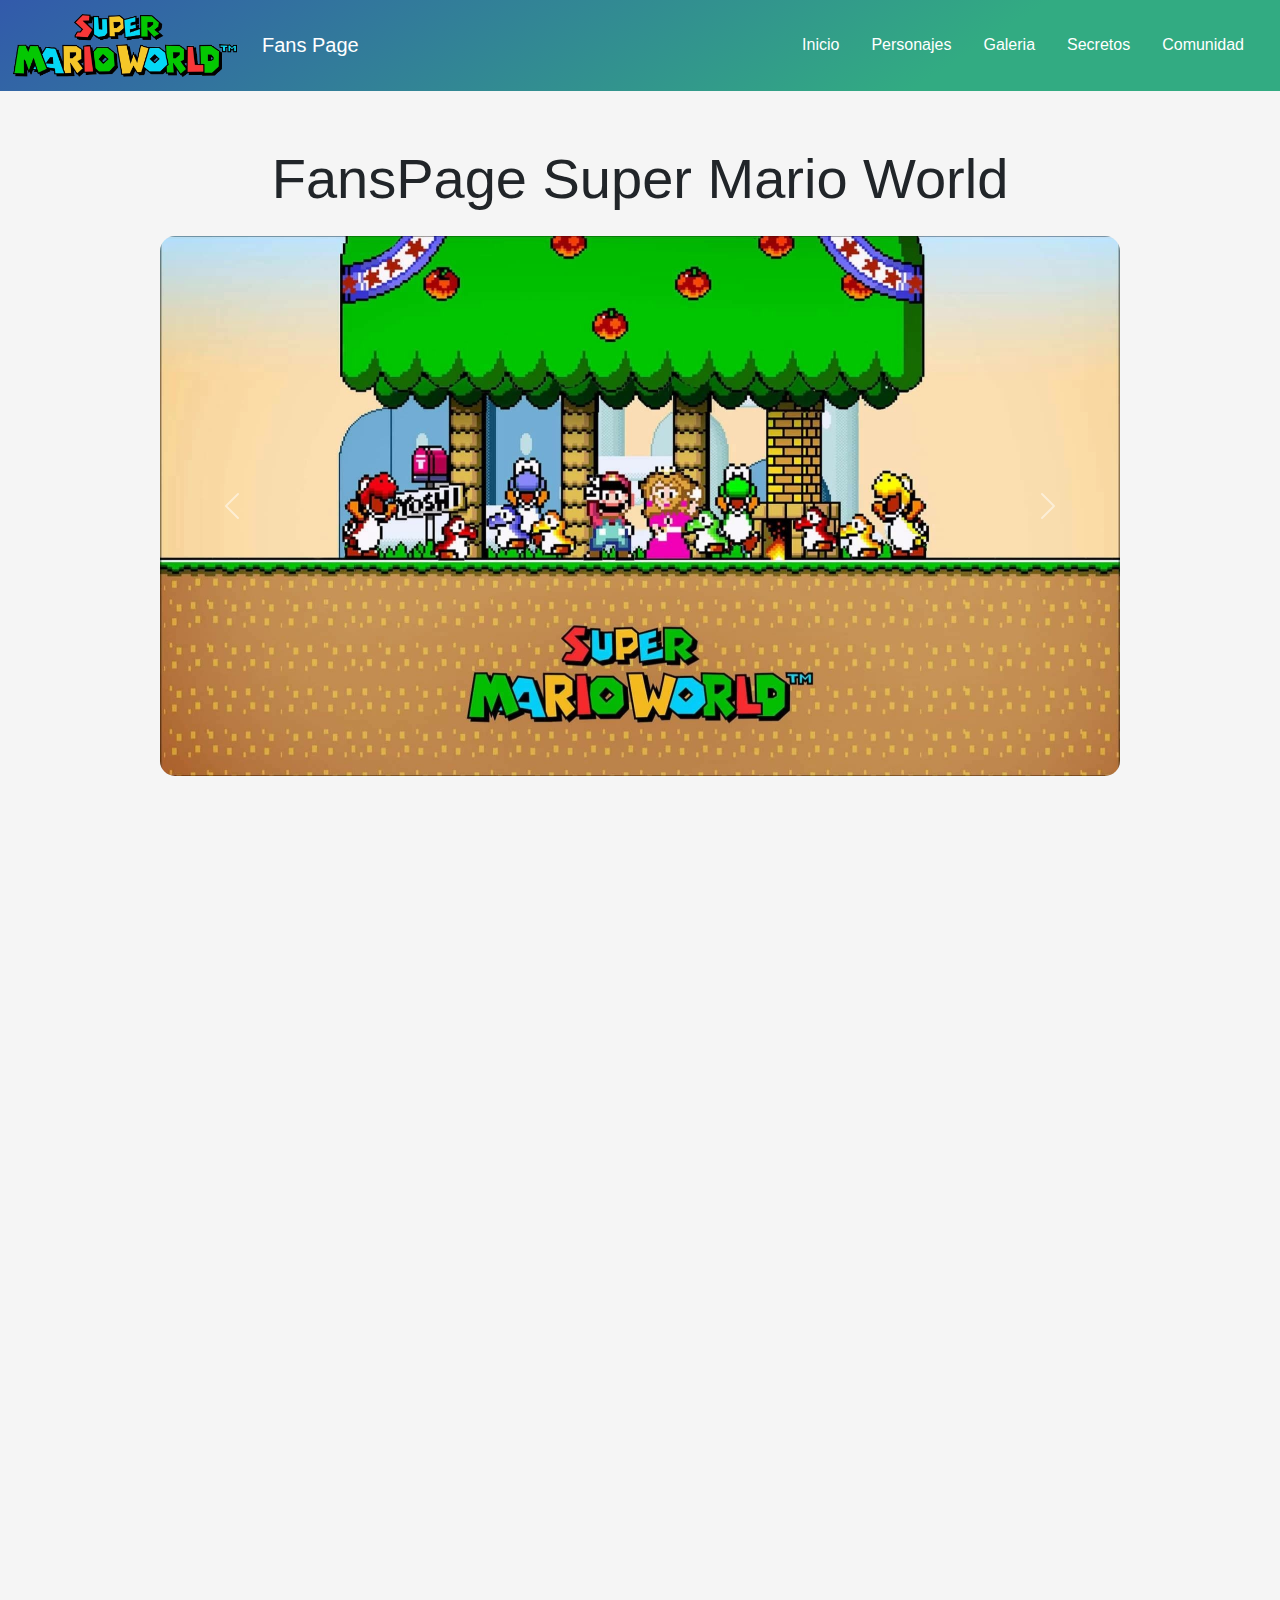
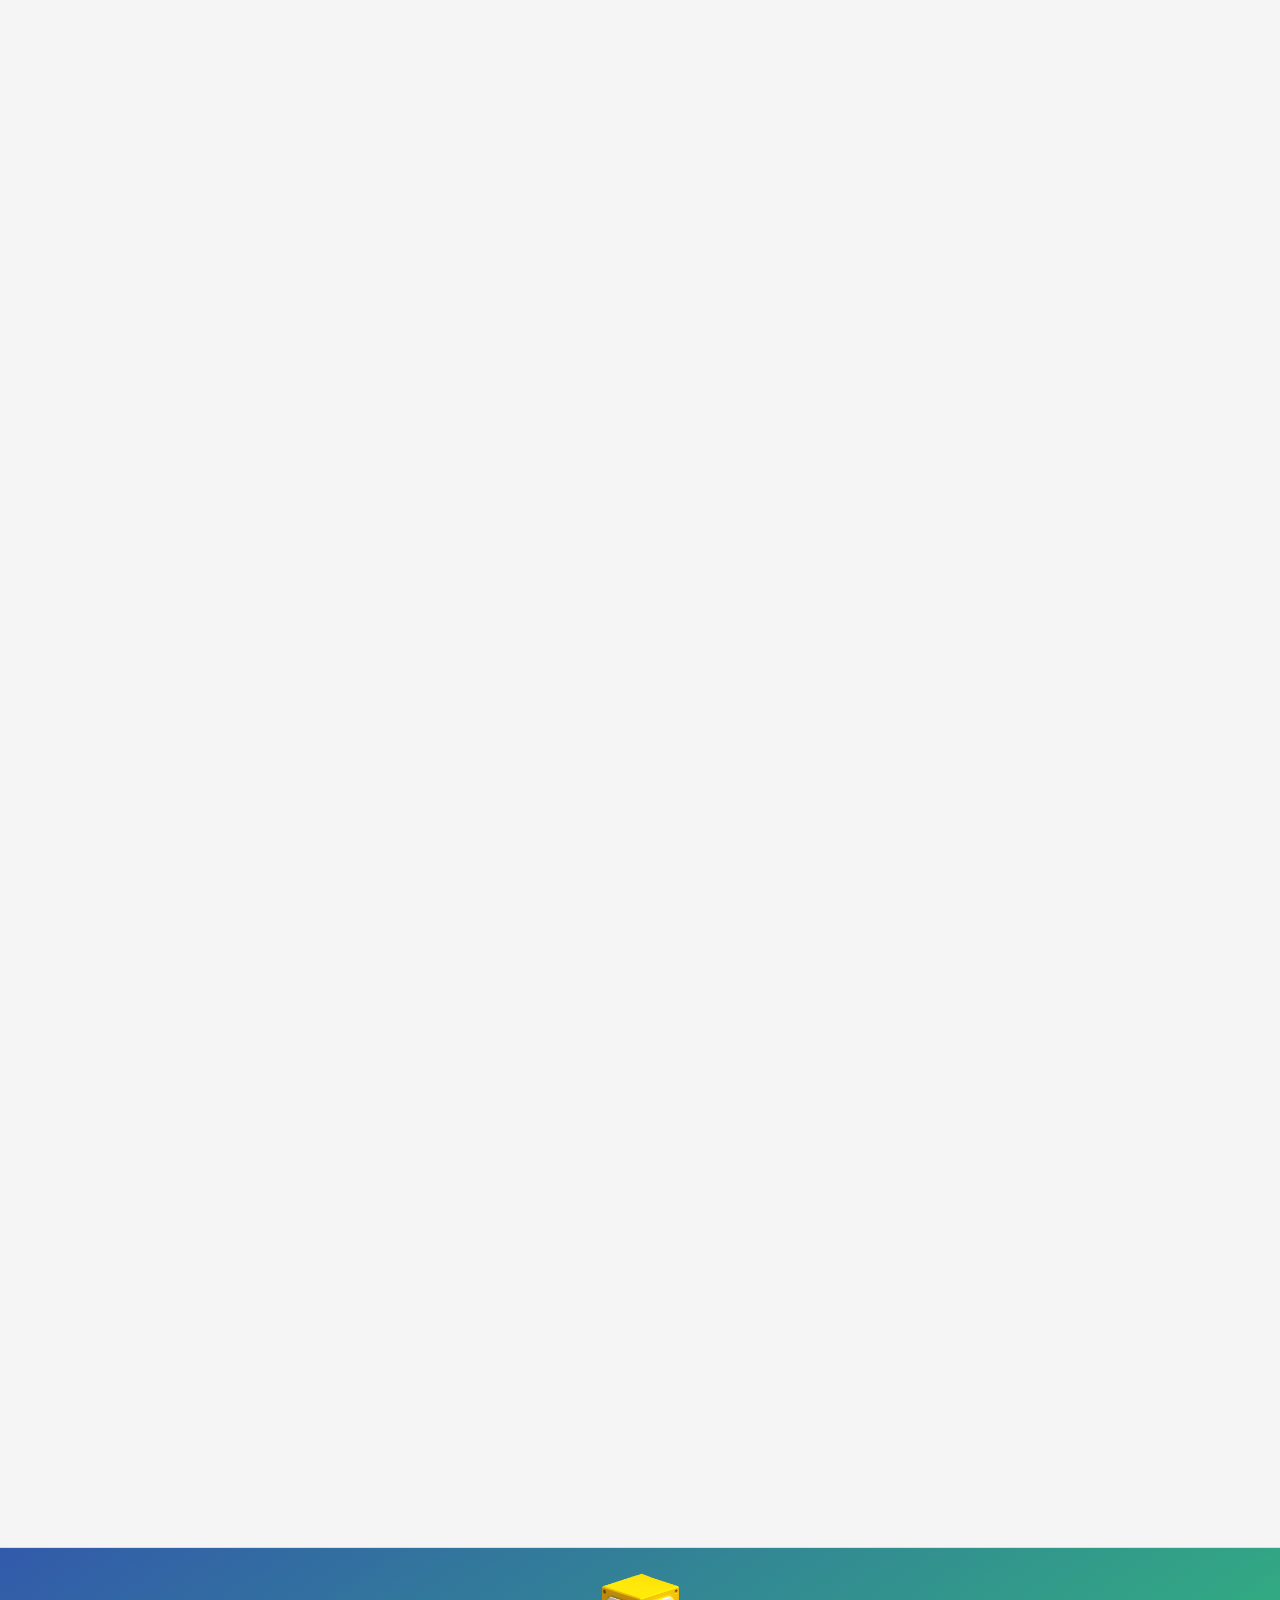
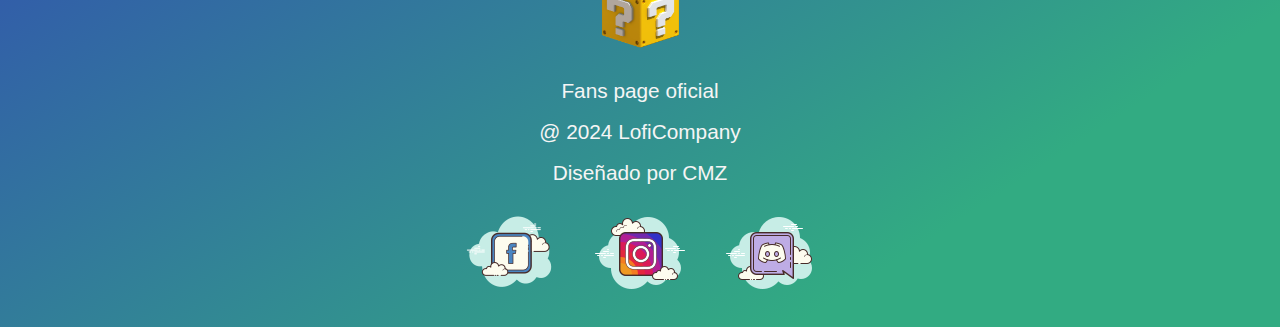
==== index.html @ ad5810cb "Correcion rutas V Nueva de animaciones y boostrap" ====
<!DOCTYPE html>
<html lang="es">
  <head>
    <meta charset="UTF-8" />
    <meta name="viewport" content="width=device-width, initial-scale=1.0" />
    <link
      rel="icon"
      href="/images/favicon/marioFavicon.ico"
      type="image/x-icon"
    />
    <link rel="preconnect" href="https://fonts.googleapis.com" />
    <link rel="preconnect" href="https://fonts.gstatic.com" crossorigin />
    <link
      href="https://cdn.jsdelivr.net/npm/bootstrap@5.3.3/dist/css/bootstrap.min.css"
      rel="stylesheet"
      integrity="sha384-QWTKZyjpPEjISv5WaRU9OFeRpok6YctnYmDr5pNlyT2bRjXh0JMhjY6hW+ALEwIH"
      crossorigin="anonymous"
    />
    <link
      href="https://fonts.googleapis.com/css2?family=Press+Start+2P&display=swap"
      rel="stylesheet"
    />
    <link
      rel="stylesheet"
      href="https://cdnjs.cloudflare.com/ajax/libs/animate.css/4.1.1/animate.min.css"
    />
    <link href="https://unpkg.com/aos@2.3.1/dist/aos.css" rel="stylesheet" />
    <link rel="stylesheet" href="styles/styles.css" />
    <title>Wiki Super Mario World!</title>
  </head>

  <body>
    <!-- inicio del Header -->

    <header>
      <nav class="navbar navbar-expand-lg custom-nav">
        <img
          src="./images/logos/logo2.png"
          alt="Logo"
          class="logo-nav custom-logo"
        />
        <div class="container-fluid">
          <a class="navbar-brand text-white custom-text" href="#">Fans Page</a>
          <button
            class="navbar-toggler"
            type="button"
            data-bs-toggle="collapse"
            data-bs-target="#navbarNavAltMarkup"
            aria-controls="navbarNavAltMarkup"
            aria-expanded="false"
            aria-label="Toggle navigation"
          >
            <span class="navbar-toggler-icon"></span>
          </button>
          <div class="collapse navbar-collapse" id="navbarNavAltMarkup">
            <div class="navbar-nav ms-auto">
              <a class="nav-link me-3 text-white custom-text" href="index.html"
                >Inicio</a
              >
              <a
                class="nav-link me-3 text-white custom-text"
                href="./pages/personajes.html"
                >Personajes</a
              >
              <a
                class="nav-link me-3 text-white custom-text"
                href="./pages/galeria.html"
                >Galeria</a
              >
              <a
                class="nav-link me-3 text-white custom-text"
                href="./pages/secretos.html"
                >Secretos</a
              >
              <a
                class="nav-link me-3 text-white custom-text"
                href="./pages/comunidad.html"
                >Comunidad</a
              >
            </div>
          </div>
        </div>
      </nav>
    </header>

    <h1
      class="text-center display-4 my-4 animate__animated animate__fadeIn"
      data-aos="fade-up"
    >
      FansPage Super Mario World
    </h1>

    <!-- Baner con imagenes interactivas o animaciones -->

    <div
      id="carouselExampleFade"
      class="carousel slide carousel-fade w-75 mx-auto"
      data-aos="fade-up"
      data-bs-ride="carousel"
      data-bs-interval="4000"
    >
      <div class="carousel-inner">
        <div class="carousel-item active">
          <img
            src="./images/banner/banner01.jpg"
            class="d-block w-100"
            alt="imagen-banner"
          />
        </div>
        <div class="carousel-item">
          <img
            src="./images/banner/banner02.jpg"
            class="d-block w-100"
            alt="imagen-banner"
          />
        </div>
        <div class="carousel-item">
          <img
            src="./images/banner/banner03.jpg"
            class="d-block w-100"
            alt="imagen-banner"
          />
        </div>
      </div>
      <button
        class="carousel-control-prev"
        type="button"
        data-bs-target="#carouselExampleFade"
        data-bs-slide="prev"
      >
        <span class="carousel-control-prev-icon" aria-hidden="true"></span>
        <span class="visually-hidden">Previous</span>
      </button>
      <button
        class="carousel-control-next"
        type="button"
        data-bs-target="#carouselExampleFade"
        data-bs-slide="next"
      >
        <span class="carousel-control-next-icon" aria-hidden="true"></span>
        <span class="visually-hidden">Next</span>
      </button>
    </div>

    <!-- Seccion principal del index  -->
    <main class="main-seccion" data-aos="fade-up">
      <section class="story-section">
        <div class="container">
          <div class="row" data-aos="fade-up">
            <!-- Tarjeta 1 -->
            <div class="col-md-4 mb-4" data-aos="fade-up">
              <div class="card">
                <img
                  src="./images/seccion/seccion01.jpg"
                  class="card-img-top"
                  alt="Capítulo 1"
                />
                <div class="card-body">
                  <h5 class="card-title">Introducción a Super Mario World</h5>
                  <p class="card-text">
                    Super Mario World es un videojuego de plataformas lanzado
                    para la Super Nintendo Entertainment System (SNES) en 1990.
                    Es la cuarta entrega de la serie principal de Mario...
                  </p>
                </div>
              </div>
            </div>

            <!-- Tarjeta 2 -->
            <div class="col-md-4 mb-4" data-aos="fade-up">
              <div class="card">
                <img
                  src="./images/seccion/seccion02.jpg"
                  class="card-img-top"
                  alt="Capítulo 2"
                />
                <div class="card-body">
                  <h5 class="card-title">La Historia del Juego</h5>
                  <p class="card-text">
                    La historia de Super Mario World sigue a Mario mientras
                    viaja por Dinosaur Land para rescatar a la Princesa Peach
                    del malvado Bowser...
                  </p>
                </div>
              </div>
            </div>

            <!-- Tarjeta 3 -->
            <div class="col-md-4 mb-4" data-aos="fade-up">
              <div class="card">
                <img
                  src="./images/seccion/seccion03.jpg"
                  class="card-img-top"
                  alt="Capítulo 3"
                />
                <div class="card-body">
                  <h5 class="card-title">Personajes Principales</h5>
                  <p class="card-text">
                    Los personajes principales en Super Mario World incluyen a
                    Mario, Luigi, la Princesa Peach y Bowser. Mario y Luigi son
                    los héroes jugables que deben enfrentarse a Bowser...
                  </p>
                </div>
              </div>
            </div>

            <!-- Tarjeta 4 -->
            <div class="col-md-4 mb-4" data-aos="fade-up">
              <div class="card">
                <img
                  src="./images/seccion/seccion04.jpg"
                  class="card-img-top"
                  alt="Capítulo 4"
                />
                <div class="card-body">
                  <h5 class="card-title">Nuevas Habilidades y Power-Ups</h5>
                  <p class="card-text">
                    Super Mario World introduce varios power-ups nuevos,
                    incluyendo la capa de vuelo que permite a Mario planear y
                    volar...
                  </p>
                </div>
              </div>
            </div>

            <!-- Tarjeta 5 -->
            <div class="col-md-4 mb-4" data-aos="fade-up">
              <div class="card">
                <img
                  src="./images/seccion/seccion05.jpg"
                  class="card-img-top"
                  alt="Capítulo 5"
                />
                <div class="card-body">
                  <h5 class="card-title">Mundo y Niveles</h5>
                  <p class="card-text">
                    El juego presenta un extenso mapa de Dinosaur Land, dividido
                    en varios niveles temáticos y mundos. Cada mundo ofrece una
                    variedad de desafíos y secretos...
                  </p>
                </div>
              </div>
            </div>

            <!-- Tarjeta 6 -->
            <div class="col-md-4 mb-4" data-aos="fade-up">
              <div class="card">
                <img
                  src="./images/seccion/seccion06.jpg"
                  class="card-img-top"
                  alt="Capítulo 6"
                />
                <div class="card-body">
                  <h5 class="card-title">Impacto y Legado</h5>
                  <p class="card-text">
                    Super Mario World es considerado uno de los mejores
                    videojuegos de todos los tiempos y ha tenido un impacto
                    duradero en la industria de los videojuegos...
                  </p>
                </div>
              </div>
            </div>
          </div>
        </div>
      </section>
    </main>

    <article class="container my-5" data-aos="fade-up">
      <h2
        class="text-center fs-4 my-4 animate__animated animate__fadeIn"
        data-aos="fade-up"
      >
        Descubre los Secretos Ocultos de Super Mario World
      </h2>

      <section>
        <div class="row row-cols-1 row-cols-md-2 row-cols-lg-3 g-4">
          <div class="col">
            <div class="card secret-card">
              <img
                src="./images/galeria/secret1.jpg"
                class="card-img-top"
                alt="Secreto 1"
              />
              <div class="card-body">
                <h5 class="card-title">Secreto 1</h5>
                <p class="card-text">
                  Descripción del primer secreto. Un texto informativo sobre el
                  secreto mostrado en la imagen.
                </p>
                <a href="./pages/secretos.html#secreto1" class="btn btn-primary"
                  >Ver Más</a
                >
              </div>
            </div>
          </div>
          <div class="col">
            <div class="card secret-card">
              <img
                src="./images/galeria/secret2.jpg"
                class="card-img-top"
                alt="Secreto 2"
              />
              <div class="card-body">
                <h5 class="card-title">Secreto 2</h5>
                <p class="card-text">
                  Descripción del segundo secreto. Un texto informativo sobre el
                  secreto mostrado en la imagen.
                </p>
                <a href="./pages/secretos.html#secreto2" class="btn btn-primary"
                  >Ver Más</a
                >
              </div>
            </div>
          </div>
          <div class="col">
            <div class="card secret-card">
              <img
                src="./images/galeria/secret3.jpg"
                class="card-img-top"
                alt="Secreto 3"
              />
              <div class="card-body">
                <h5 class="card-title">Secreto 3</h5>
                <p class="card-text">
                  Descripción del tercer secreto. Un texto informativo sobre el
                  secreto mostrado en la imagen.
                </p>
                <a href="/pages/secretos.html#secreto3" class="btn btn-primary"
                  >Ver Más</a
                >
              </div>
            </div>
          </div>
        </div>
      </section>
    </article>

    <!-- Seccion del trailer del juego -->

    <section
      class="gameplay-video container text-center py-5"
      data-aos="fade-up"
    >
      <h2 class="text-center fs-4 my-4 animate__animated animate__fadeIn">
        Echa un vistazo al trailer
      </h2>
      <p class="mb-4 animate__animated animate__fadeIn">
        Aquí tienes el trailer del juego. ¡No te lo pierdas!
      </p>
      <div class="video-wrapper">
        <iframe
          class="img-fluid"
          src="https://www.youtube.com/embed/-WpgCFSLtLo?si=v-C6lc8yGeIS2wo4"
          title="YouTube video player"
          frameborder="0"
          allow="accelerometer; autoplay; clipboard-write; encrypted-media; gyroscope; picture-in-picture; web-share"
          referrerpolicy="strict-origin-when-cross-origin"
          allowfullscreen
        ></iframe>
      </div>
    </section>

    <!-- Comienzo del footer -->

    <footer class="bg-primary text-white text-center py-4">
      <div class="container">
        <img
          src="./images/logos/footer.png"
          alt="Logo de Mario"
          class="footer-logo mb-3"
        />
        <p class="footer-text mb-1">Fans page oficial</p>
        <p class="footer-text mb-1">@ 2024 LofiCompany</p>
        <p class="footer-text mb-0">Diseñado por CMZ</p>
        <div class="iconos-redes">
          <a
            href="https://www.facebook.com"
            target="_blank"
            class="social-icon me-3"
          >
            <img src="./images/logos/facebook.png" alt="Facebook" />
          </a>
          <a
            href="https://www.instagram.com"
            target="_blank"
            class="social-icon me-3"
          >
            <img src="./images/logos/instagram.png" alt="Instagram" />
          </a>
          <a href="https://discord.com/" target="_blank" class="social-icon">
            <img src="./images/logos/discord.png" alt="Discord" />
          </a>
        </div>
      </div>
    </footer>
    <script
      src="https://cdn.jsdelivr.net/npm/bootstrap@5.3.3/dist/js/bootstrap.bundle.min.js"
      integrity="sha384-YvpcrYf0tY3lHB60NNkmXc5s9fDVZLESaAA55NDzOxhy9GkcIdslK1eN7N6jIeHz"
      crossorigin="anonymous"
    ></script>
    <script src="https://unpkg.com/aos@2.3.1/dist/aos.js"></script>
    <script>
      AOS.init();
    </script>
  </body>
</html>
---- styles/styles.css ----
/* Resetear padding y margin para todos los elementos */
* {
  padding: 0;
  margin: 0;
}

/* Estilos para el header */
header {
  padding-bottom: 30px; /* Ajusta el espacio inferior del header */
}

body {
  background-color: whitesmoke; /* Color de fondo del cuerpo */
}

header img {
  width: 250px; /* Ancho de la imagen en el header */
  height: auto; /* Mantiene la proporción de la imagen */
}

/* Gradiente para el menu de navegacion  */

.custom-nav {
  background-color: #325aab;
  background-image: linear-gradient(147deg, #325aab 0%, #32ab82 74%);
}

/* Efecto de luz en el texto al pasar el cursor */
.custom-text {
  position: relative;
  transition: color 0.3s ease, text-shadow 0.3s ease;
}

.custom-text:hover {
  color: #ffffff; /* Asegúrate de que el texto permanezca visible */
  text-shadow: 0 0 10px rgba(255, 255, 255, 0.8),
    0 0 20px rgba(255, 255, 255, 0.6), 0 0 30px rgba(255, 255, 255, 0.4); /* Efecto de luz */
}

.custom-logo {
  transition: transform 0.5s ease, text-shadow 0.5s ease;
}

.custom-logo:hover {
  transform: scale(1.1) rotate(5deg); /* Aumenta ligeramente el tamaño y gira el logo */
  text-shadow: 0 0 10px rgba(255, 255, 255, 0.8),
    0 0 20px rgba(255, 255, 255, 0.6), 0 0 30px rgba(255, 255, 255, 0.4); /* Aplica el mismo brillo que a los enlaces */
}

/*    Galeria           */

.gallery-item {
  overflow: hidden;
  padding: 15px; /* Espacio entre las imágenes */
}

.gallery-item img {
  width: 120%; /* Asegura que la imagen ocupe todo el ancho del contenedor */
  height: auto; /* Mantiene la proporción */
  max-width: 600px; /* Ajusta este valor según el tamaño deseado */
  transition: transform 0.3s ease, box-shadow 0.3s ease;
}

.gallery-item img:hover {
  transform: scale(1.05); /* Aumenta el tamaño de la imagen */
  box-shadow: 0 8px 16px rgba(0, 0, 0, 0.3); /* Sombra más intensa */
  filter: saturate(1.5); /* Aumenta la saturación de la imagen */
}

/*    Galeria           */

.character-avatar {
  width: 100%;
  height: auto;
  border-radius: 5%; /* Hace las imágenes circulares, como avatares */
  box-shadow: 0 6px 12px rgba(0, 0, 0, 0.3); /* Sombra más intensa al pasar el cursor */
}
.character-container {
  text-align: center;
  margin-bottom: 20px;
}
.character-name {
  margin-top: 10px;
  font-size: 1.2em;
  color: #333;
}

/* Estilos para el título principal */
.titulo-principal {
  text-align: center; /* Centra el texto horizontalmente */
  margin: 20px 0; /* Margen superior e inferior */
  font-size: 2.5em; /* Tamaño de la fuente */
  font-weight: bold; /* Texto en negrita */
  color: #333; /* Color del texto */
}

/* Color de fondo de la sección principal */
main {
  background-color: whitesmoke;
}

/* Fuente para h1, h2, p y a */
h1,
h2,
p,
a {
  font-family: "Lucida Sans", "Lucida Sans Regular", "Lucida Grande",
    "Lucida Sans Unicode", Geneva, Verdana, sans-serif;
}

/* Estilos para el tamaño de las imagenes del banner y el borde redondo */

#carouselExampleFade img {
  max-height: 650px; /* Ajusta esta altura según tus necesidades */
  border-radius: 15px; /* Puedes ajustar este valor para más o menos redondez */
}

.main-seccion {
  padding: 20px;
  text-align: center; /* Puedes mantener este estilo si deseas centrar el texto */
}

/* Estilos para la sección de historias */
.story-section {
  padding: 20px;
  margin-top: 20px;
}

/* Estilos personalizados para la sección de videos de gameplay */
.gameplay-video {
  margin-bottom: 50px;
}

.gameplay-video h2 {
  font-size: 36px; /* Tamaño de fuente para pantallas grandes */
}

.gameplay-video p {
  font-size: 18px; /* Tamaño de fuente para pantallas grandes */
  max-width: 900px; /* Ancho máximo del párrafo */
  margin: 0 auto; /* Centra el párrafo en su contenedor */
}

.video-wrapper {
  border-radius: 15px; /* Redondea los bordes del contenedor */
  overflow: hidden; /* Asegura que el iframe no se salga del contenedor */
  box-shadow: 0 4px 8px rgba(0, 0, 0, 0.2); /* Agrega una sombra para resaltar el contenedor */
  max-width: 800px; /* Tamaño máximo del video en pantallas grandes */
  margin: 0 auto; /* Centra el contenedor del video */
}

.video-wrapper iframe {
  width: 100%;
  height: auto;
  aspect-ratio: 16 / 9; /* Mantiene la proporción del video */
  border: none; /* Elimina el borde predeterminado del iframe */
}

/* Ajustes adicionales para pantallas más grandes */
@media (min-width: 1024px) {
  .gameplay-video h2 {
    font-size: 48px; /* Tamaño de fuente aún más grande para pantallas muy grandes */
  }

  .gameplay-video p {
    font-size: 20px; /* Tamaño de fuente para pantallas grandes */
  }
}

/* Estilos para el footer */
footer {
  display: flex;
  flex-direction: column;
  align-items: center;
  justify-content: center;
  background: linear-gradient(
    147deg,
    #325aab 0%,
    #32ab82 74%
  ); /* Gradiente de fondo */
  padding: 20px;
  text-align: center;
  border-top: 1px solid #ddd;
}

.footer-logo {
  width: 80px;
  height: auto;
  margin-bottom: 15px;
  /* Sin brillo por defecto */
}

.footer-logo:hover {
  /* Efecto de brillo al pasar el cursor */
  filter: drop-shadow(0 0 10px #fff);
}

.footer-text {
  margin: 10px 0;
  color: whitesmoke;
  font-size: 1.3em;
  /* Sin brillo por defecto */
}

.footer-text:hover {
  /* Efecto de brillo al pasar el cursor */
  text-shadow: 0 0 5px #fff;
}

.iconos-redes {
  display: flex;
  justify-content: center;
  margin-top: 15px;
}

.social-icon {
  width: 100px;
  height: auto;
  margin: 0 15px;
  /* Sin brillo por defecto */
}

.social-icon:hover {
  /* Efecto de brillo al pasar el cursor */
  filter: drop-shadow(0 0 5px #fff);
}

@media (max-width: 768px) {
  .social-icon {
    width: 70px;
  }
}

/* Estilos para el footer */

body {
  font-family: Arial, sans-serif;
  margin: 0;
  padding: 0;
}

main {
  padding: 20px;
}

h1 {
  text-align: center;
  margin-bottom: 20px;
}

body.comunidad {
  font-family: Arial, sans-serif;
  margin: 0;
  padding: 0;
}

.titulo-comunidad {
  text-align: center;
  margin: 20px 20px;
  padding: 5px 5px;
}

.comunidad-main {
  padding: 20px;
  display: flex;
  flex-direction: column;
  align-items: center;
  gap: 20px;
}

.links {
  padding-top: 40px;
}

.parrafo-comunidad {
  text-align: center;
  justify-content: center;
}

.welcome-section,
.join-section {
  background-color: #f9f9f9;
  border: 1px solid #ddd;
  border-radius: 8px;
  padding: 25px;
  width: 100%;
  max-width: 800px;
  box-shadow: 0 2px 4px rgba(0, 0, 0, 0.1);
}

.welcome-section img {
  width: 100%;
  height: auto;
  border-radius: 8px;
}

.join-section .links {
  display: flex;
  flex-direction: column;
  gap: 10px;
}

.join-section a {
  text-align: center;
  background-color: #007bff;
  color: white;
  text-decoration: none;
  padding: 10px;
  border-radius: 4px;
  transition: background-color 0.3s;
}

.join-section a:hover {
  background-color: #0056b3;
}

/* Estilos responsivos */
@media (min-width: 401px) {
  .join-section .links {
    flex-direction: row;
    justify-content: space-around;
  }
}
/* Estilos para mostrar la imagen de la galeria en tamaño grande */

.gallery-item img {
  cursor: pointer;
  transition: transform 0.2s;
}

.gallery-item img:hover {
  transform: scale(1.1);
}

/* Estilos para el modal de la imagen */
#imageModal {
  display: none;
  position: fixed;
  z-index: 1000;
  left: 0;
  top: 0;
  width: 100%;
  height: 100%;
  overflow: auto;
  background-color: rgba(0, 0, 0, 0.8);
}

#imageModal img {
  display: block;
  margin: 10% auto;
  max-width: 90%;
  max-height: 80%;
}

.secret-card {
  width: 100%; /* Ajusta a la anchura del contenedor */
  max-width: 1500px; /* Ajusta la anchura máxima de la tarjeta */
  height: 500px; /* Ajusta la altura de la tarjeta */
  border-radius: 10px;
  overflow: hidden;
  box-shadow: 0 4px 8px rgba(0, 0, 0, 0.2);
  transition: transform 0.3s ease;
  margin-bottom: 20px; /* Espacio entre filas */
  margin-left: auto; /* Centra la tarjeta */
  margin-right: auto; /* Centra la tarjeta */
}

.secret-card img {
  width: 100%;
  height: 300px; /* Ajusta la altura de la imagen */
  object-fit: cover;
}

.secret-card .card-body {
  padding: 15px;
  height: 50%; /* Ajusta la altura del contenido */
  display: flex;
  flex-direction: column;
  justify-content: space-between;
}

.secret-card:hover {
  transform: scale(1.05);
}

.secret-card .btn-primary {
  display: inline-block;
  text-align: center;
  background-color: #007bff;
  color: white;
  text-decoration: none;
  padding: 10px 20px;
  border-radius: 4px;
  transition: background-color 0.3s, transform 0.3s;
}

.secret-card .btn-primary:hover {
  background-color: #0056b3;
  transform: scale(1.05);
}

@media (max-width: 768px) {
  .secret-card {
    max-width: 90%; /* Ajusta el ancho máximo en vista móvil */
  }
}

.secret-title {
  font-size: 1.5rem;
  color: #333;
  margin-bottom: 0.5rem;
}

.secret-text {
  font-size: 1rem;
  color: #666;
}
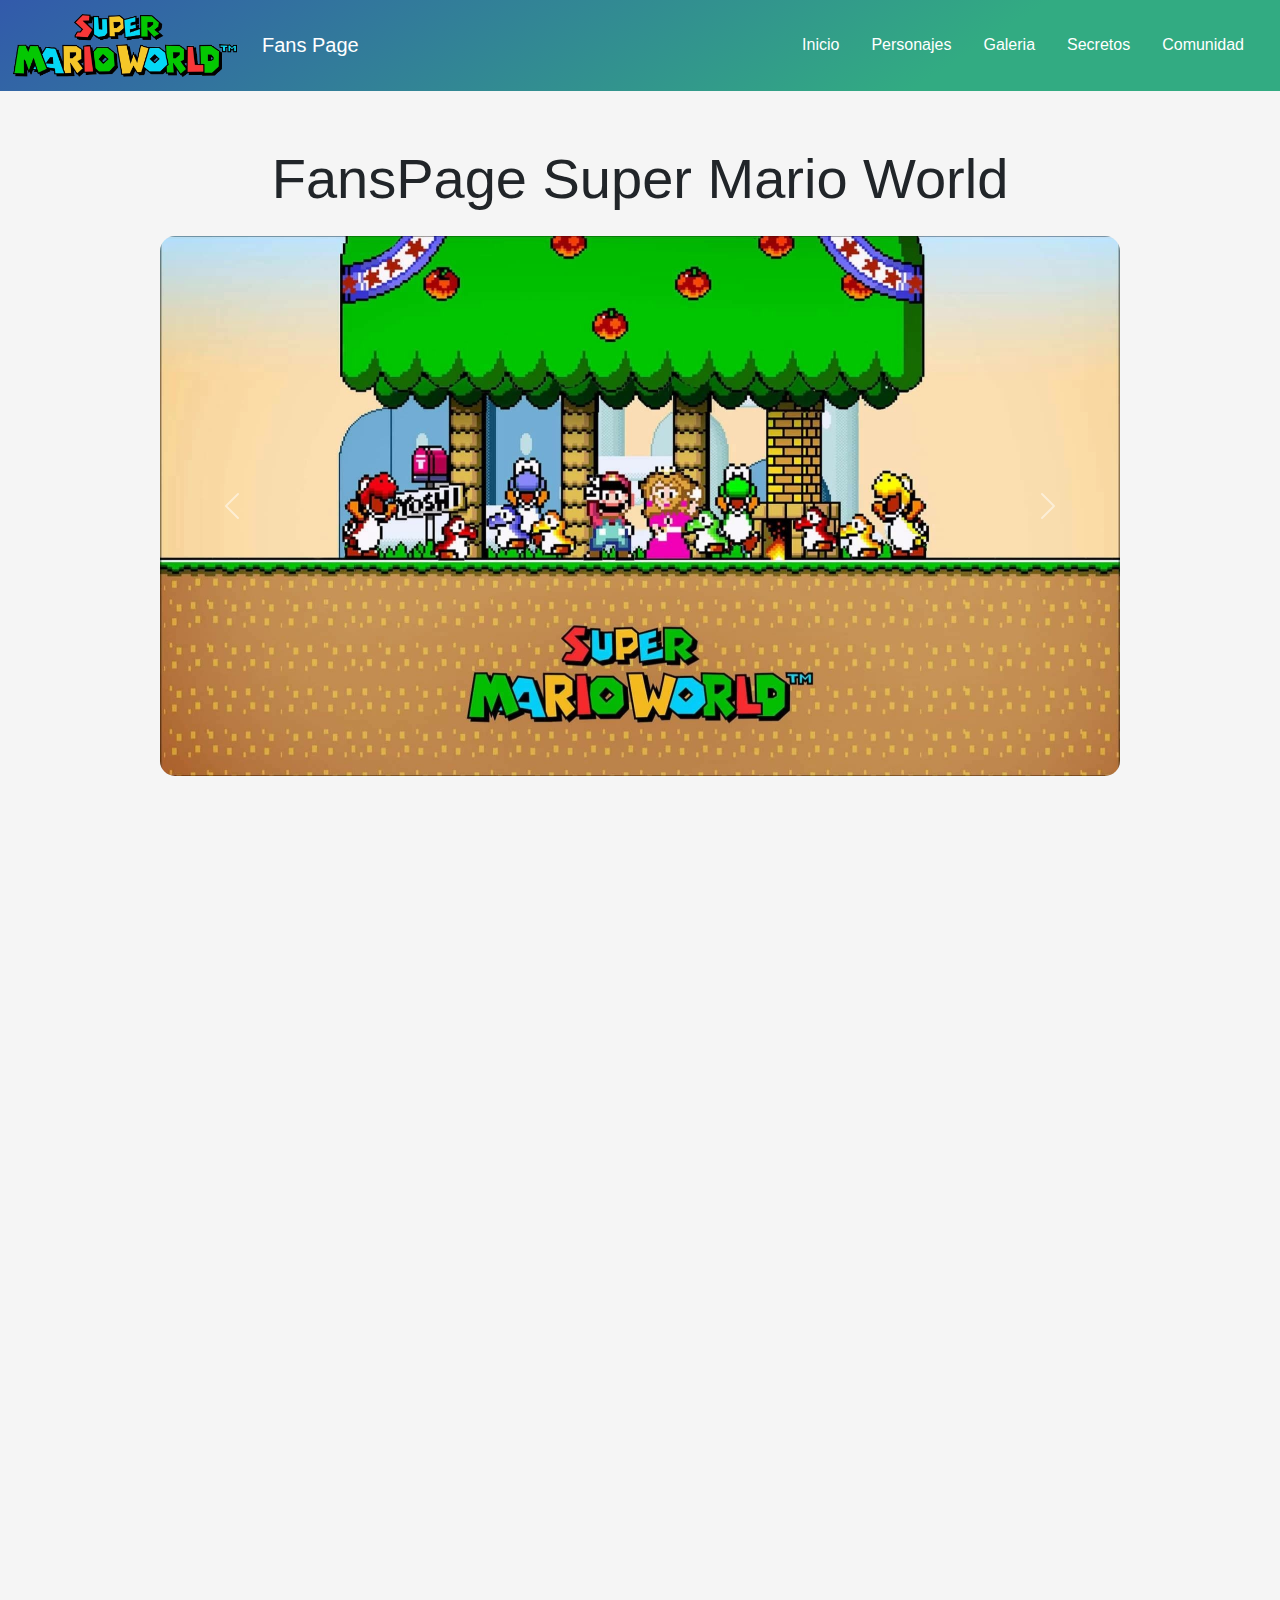
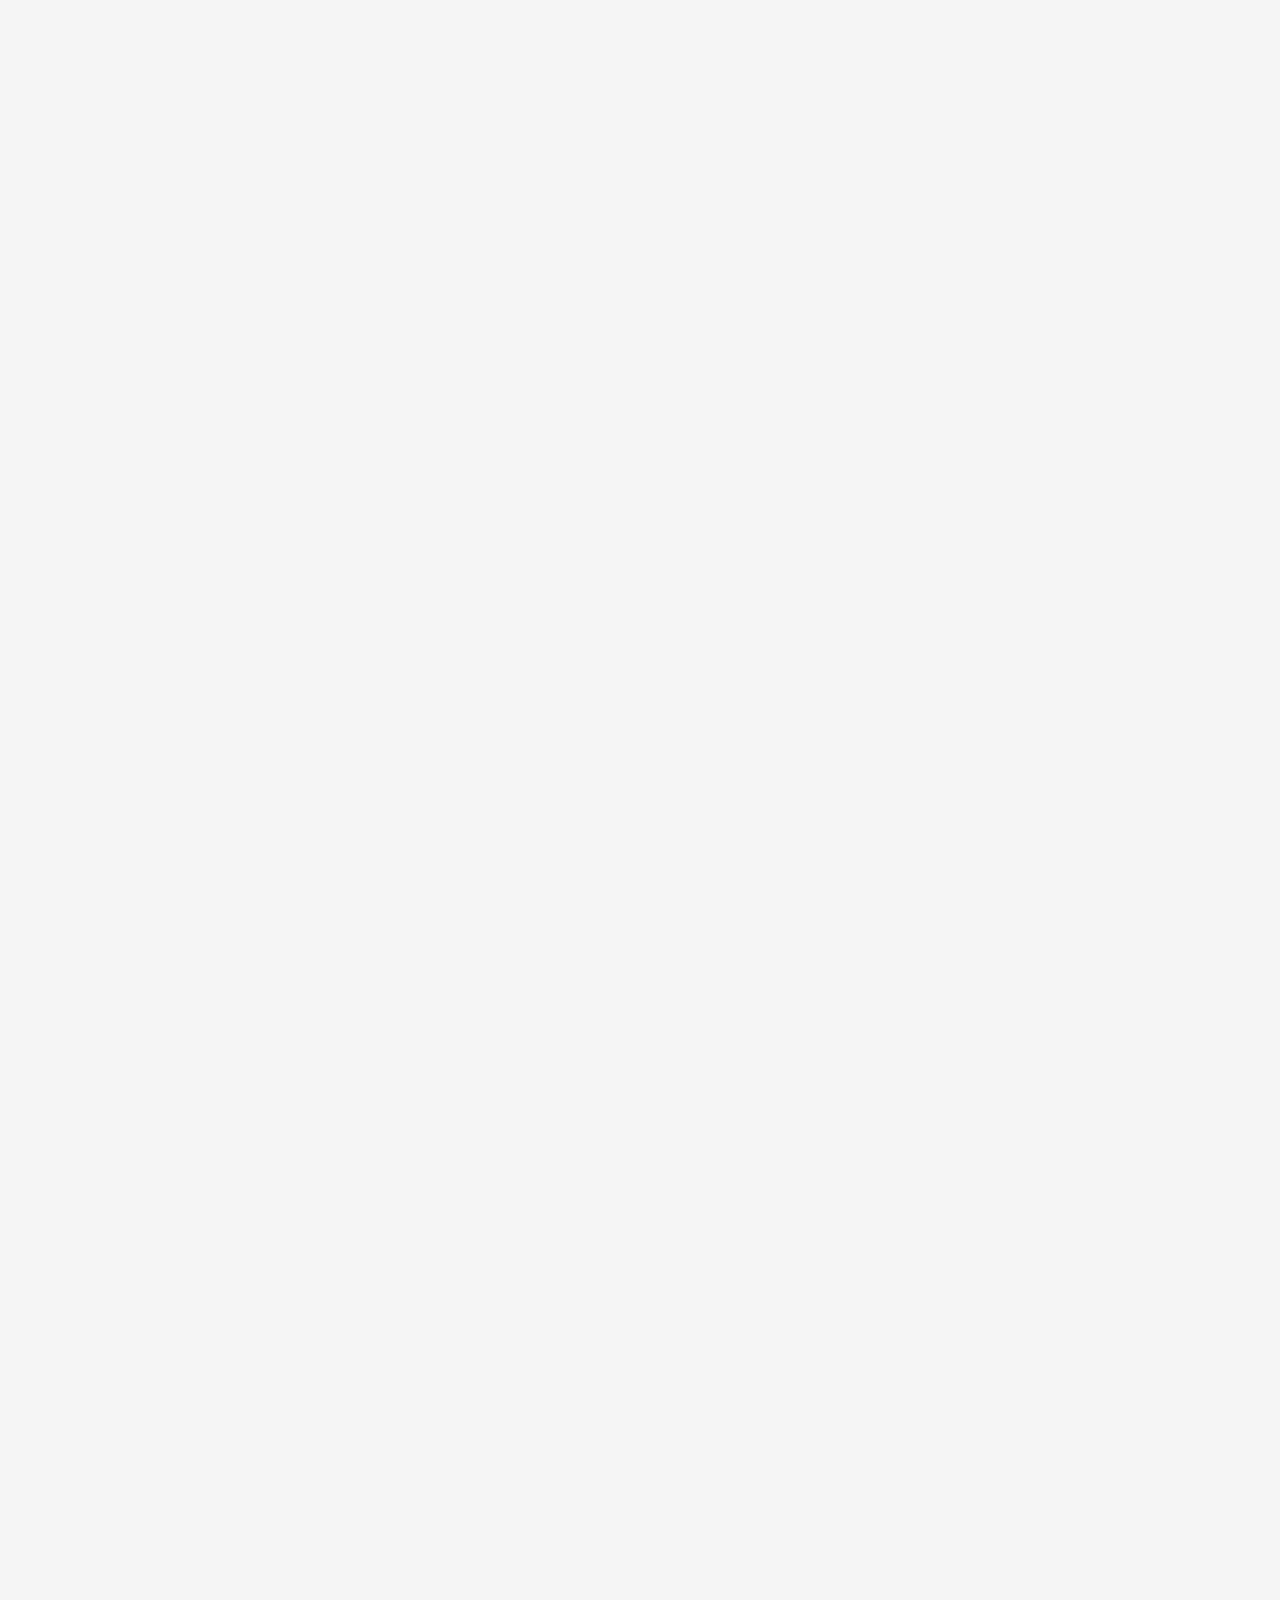
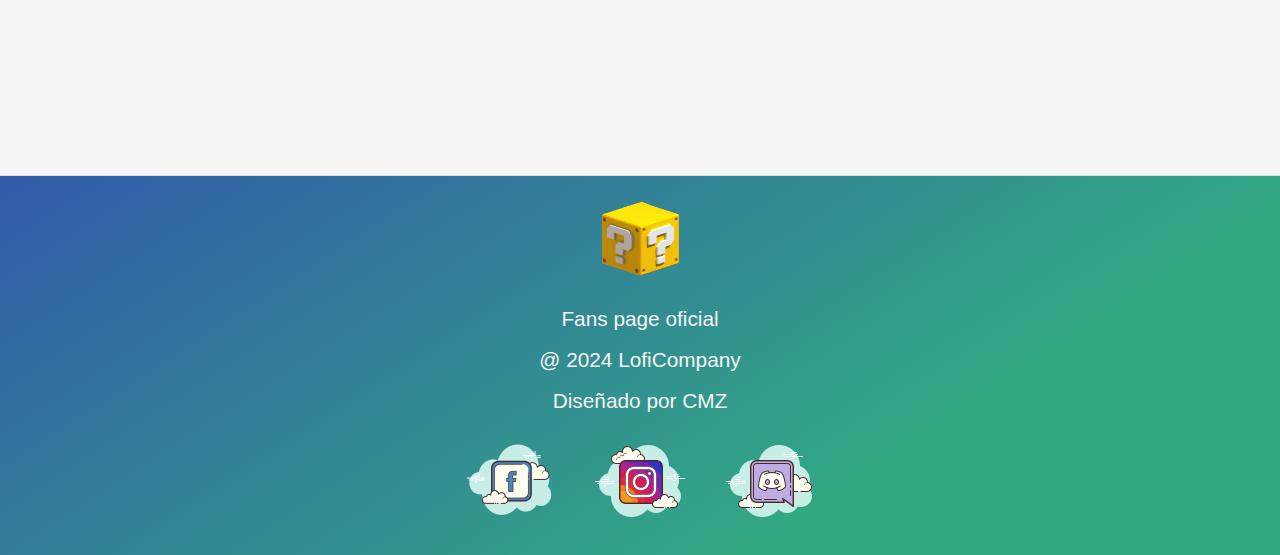
==== commit 02b30b3b: "Nueva version terminada con boostrap, animaciones, 3 entrega" ====
--- a/index.html
+++ b/index.html
@@ -283,12 +283,12 @@
                 alt="Secreto 1"
               />
               <div class="card-body">
-                <h5 class="card-title">Secreto 1</h5>
+                <h5 class="card-title">Mini Bonus</h5>
                 <p class="card-text">
-                  Descripción del primer secreto. Un texto informativo sobre el
-                  secreto mostrado en la imagen.
+                  Explora los emocionantes bonus en Super Mario World para
+                  obtener vidas extras.
                 </p>
-                <a href="./pages/secretos.html#secreto1" class="btn btn-primary"
+                <a href="/pages/secretos.html#secreto1" class="btn btn-primary"
                   >Ver Más</a
                 >
               </div>
@@ -302,12 +302,12 @@
                 alt="Secreto 2"
               />
               <div class="card-body">
-                <h5 class="card-title">Secreto 2</h5>
+                <h5 class="card-title">Star road</h5>
                 <p class="card-text">
-                  Descripción del segundo secreto. Un texto informativo sobre el
-                  secreto mostrado en la imagen.
+                  Star Road en Super Mario World es un mundo especial lleno de
+                  emoción y desafíos.
                 </p>
-                <a href="./pages/secretos.html#secreto2" class="btn btn-primary"
+                <a href="/pages/secretos.html#secreto2" class="btn btn-primary"
                   >Ver Más</a
                 >
               </div>
@@ -321,10 +321,9 @@
                 alt="Secreto 3"
               />
               <div class="card-body">
-                <h5 class="card-title">Secreto 3</h5>
+                <h5 class="card-title">Mundo Especial</h5>
                 <p class="card-text">
-                  Descripción del tercer secreto. Un texto informativo sobre el
-                  secreto mostrado en la imagen.
+                  Explora los secretos más desafiantes de Super Mario World.
                 </p>
                 <a href="/pages/secretos.html#secreto3" class="btn btn-primary"
                   >Ver Más</a
--- a/styles/styles.css
+++ b/styles/styles.css
@@ -118,6 +118,26 @@
 .main-seccion {
   padding: 20px;
   text-align: center; /* Puedes mantener este estilo si deseas centrar el texto */
+}
+
+.card {
+  display: flex;
+  flex-direction: column; /* Asegura que el contenido se alinee verticalmente */
+  height: 100%; /* Asegura que todas las tarjetas tengan la misma altura */
+}
+
+.card-text {
+  text-align: justify;
+}
+
+.card-img-top {
+  width: 100%; /* Ajusta el ancho de la imagen al contenedor de la tarjeta */
+  height: 350px; /* Altura fija para la imagen */
+  object-fit: cover; /* Cubre el área de la tarjeta sin distorsionar la imagen */
+}
+
+.card-body {
+  flex: 1; /* Hace que el cuerpo de la tarjeta se expanda para llenar el espacio restante */
 }
 
 /* Estilos para la sección de historias */
@@ -273,8 +293,11 @@
 }
 
 .parrafo-comunidad {
-  text-align: center;
-  justify-content: center;
+  text-align: justify;
+}
+.sub-comunidad {
+  text-align: center;
+  padding: 20px 20px;
 }
 
 .welcome-section,
@@ -321,6 +344,7 @@
     justify-content: space-around;
   }
 }
+
 /* Estilos para mostrar la imagen de la galeria en tamaño grande */
 
 .gallery-item img {
@@ -414,4 +438,60 @@
 .secret-text {
   font-size: 1rem;
   color: #666;
-}
+  text-align: justify;
+  margin-top: 1rem; /* Espacio encima del texto */
+  margin-bottom: 1rem; /* Espacio debajo del texto */
+}
+
+.character-card {
+  display: flex;
+  justify-content: center; /* Centra horizontalmente */
+  width: 100%; /* Ancho completo del contenedor */
+  height: 500px; /* Establece una altura fija para todas las tarjetas */
+  overflow: hidden; /* Oculta cualquier contenido que se desborde */
+  position: relative; /* Para el posicionamiento absoluto de la imagen */
+  transition: transform 0.3s ease, box-shadow 0.3s ease; /* Transiciones suaves */
+}
+
+.character-img {
+  position: absolute; /* Posiciona la imagen dentro de la tarjeta */
+  top: 50%; /* Centra verticalmente */
+  left: 50%; /* Centra horizontalmente */
+  width: 100%; /* Ajusta el ancho al contenedor */
+  height: 100%; /* Ajusta la altura al contenedor */
+  object-fit: contain; /* Ajusta la imagen al contenedor manteniendo la proporción */
+  transform: translate(
+    -50%,
+    -50%
+  ); /* Ajusta la imagen al centro del contenedor */
+}
+
+.character-card:hover {
+  transform: scale(
+    1.05
+  ); /* Agranda la tarjeta ligeramente al pasar el cursor */
+  box-shadow: 0 6px 12px rgba(0, 0, 0, 0.3); /* Aumenta la sombra al pasar el cursor */
+}
+
+@media (max-width: 765px) {
+  .character-card {
+    height: 700px; /* Reduce la altura de las tarjetas para vistas móviles */
+    margin: 20px auto; /* Aumenta el margen y centra las tarjetas */
+    max-width: 90%; /* Asegura que las tarjetas no ocupen todo el ancho */
+  }
+
+  .row {
+    justify-content: center; /* Centra las tarjetas dentro de la fila */
+  }
+}
+
+.character-title {
+  position: absolute;
+  bottom: 0;
+  width: 100%;
+  background-color: rgba(0, 0, 0, 0.7); /* Fondo semi-transparente */
+  color: white;
+  text-align: center;
+  padding: 10px 0;
+  font-size: 1.2rem; /* Ajusta el tamaño de la fuente según tu preferencia */
+}
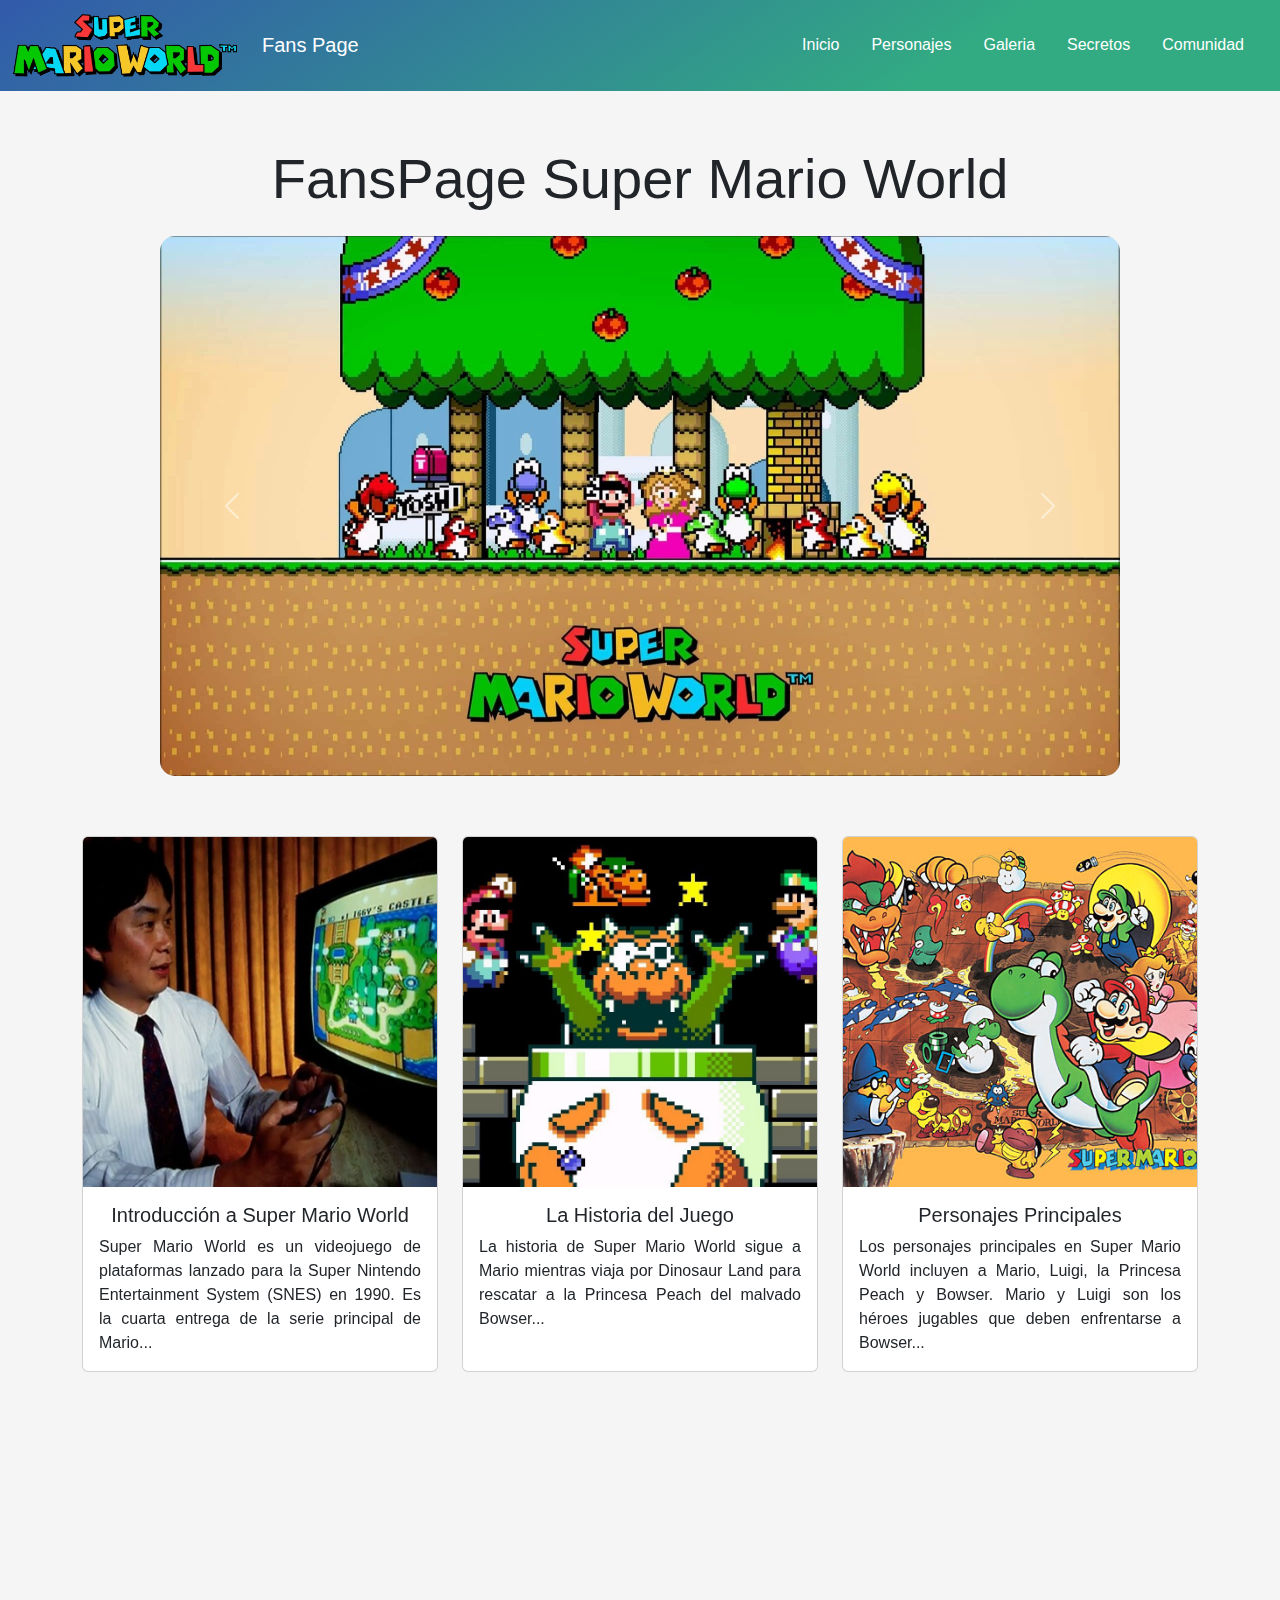
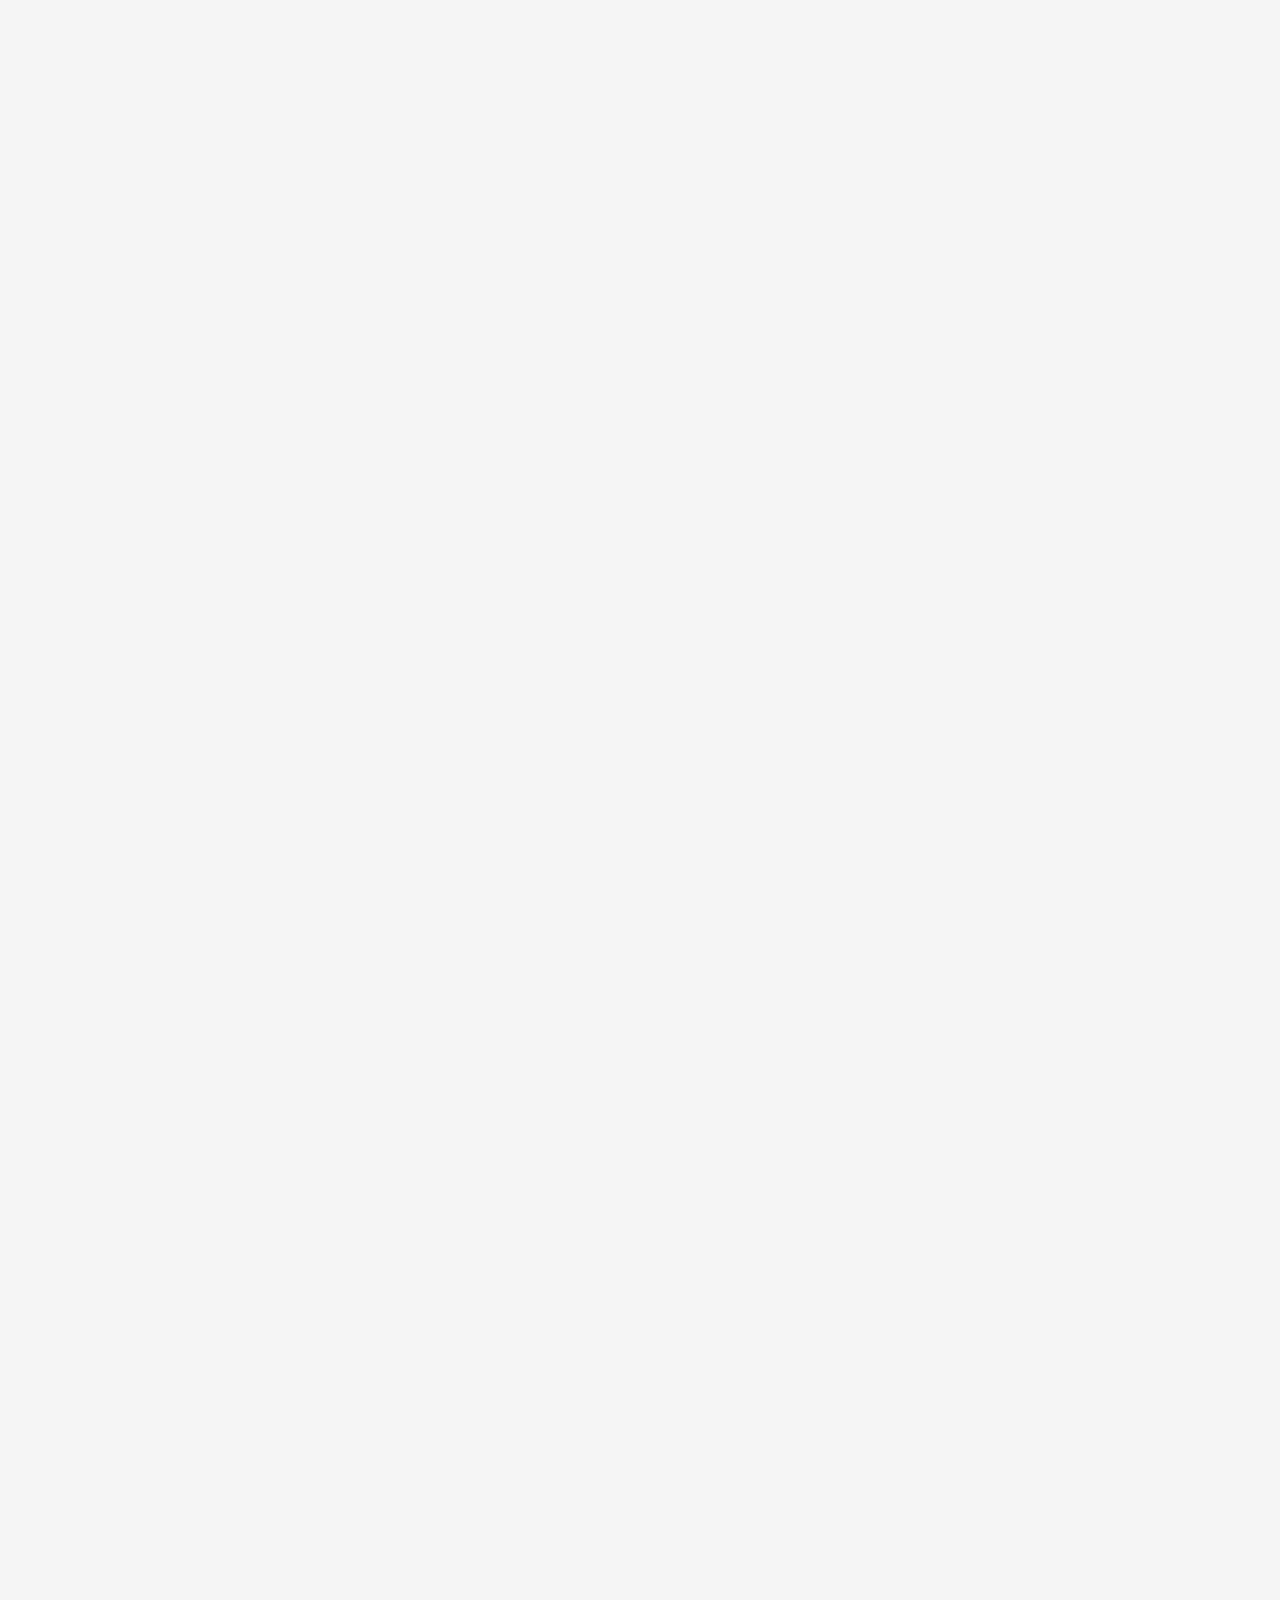
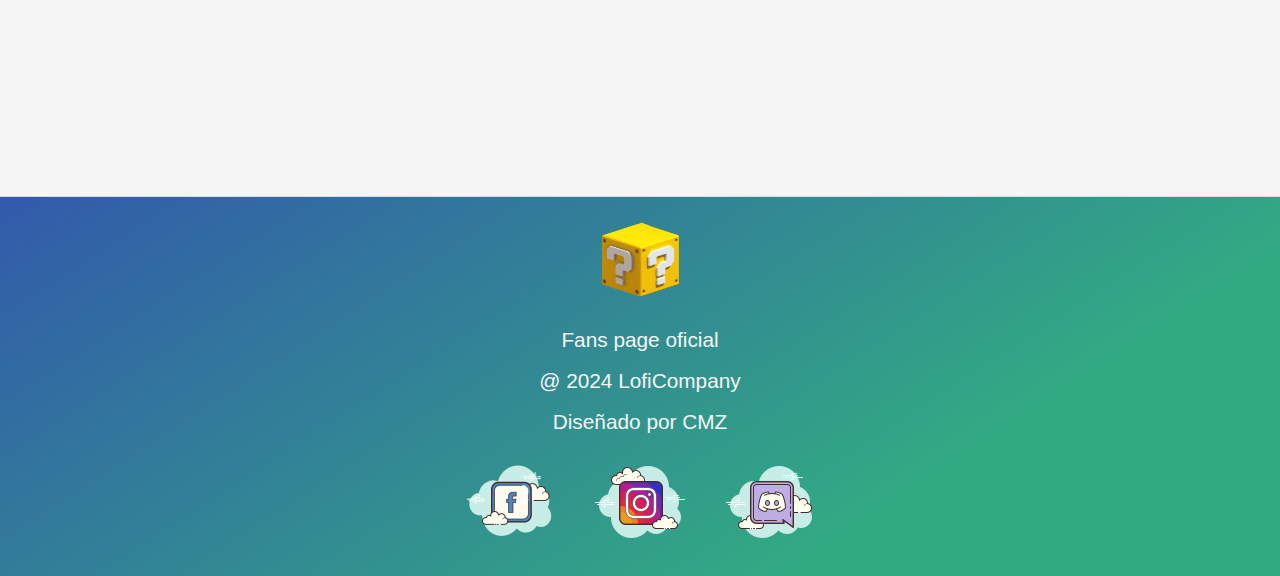
==== commit bf245d65: "Nueva version con SASS y BOOSTRAP, RESPONSIVA, 5 HTML COMPLETADOS" ====
--- a/index.html
+++ b/index.html
@@ -5,7 +5,7 @@
     <meta name="viewport" content="width=device-width, initial-scale=1.0" />
     <link
       rel="icon"
-      href="/images/favicon/marioFavicon.ico"
+      href="./images/favicon/marioFavicon.ico"
       type="image/x-icon"
     />
     <link rel="preconnect" href="https://fonts.googleapis.com" />
@@ -25,8 +25,8 @@
       href="https://cdnjs.cloudflare.com/ajax/libs/animate.css/4.1.1/animate.min.css"
     />
     <link href="https://unpkg.com/aos@2.3.1/dist/aos.css" rel="stylesheet" />
-    <link rel="stylesheet" href="styles/styles.css" />
-    <title>Wiki Super Mario World!</title>
+    <link rel="stylesheet" href="../css/style.css" />
+    <title>Fans Page Super Mario World</title>
   </head>
 
   <body>
@@ -288,7 +288,7 @@
                   Explora los emocionantes bonus en Super Mario World para
                   obtener vidas extras.
                 </p>
-                <a href="/pages/secretos.html#secreto1" class="btn btn-primary"
+                <a href="./pages/secretos.html#secrets1" class="btn btn-primary"
                   >Ver Más</a
                 >
               </div>
@@ -307,7 +307,7 @@
                   Star Road en Super Mario World es un mundo especial lleno de
                   emoción y desafíos.
                 </p>
-                <a href="/pages/secretos.html#secreto2" class="btn btn-primary"
+                <a href="./pages/secretos.html#secrets2" class="btn btn-primary"
                   >Ver Más</a
                 >
               </div>
@@ -325,7 +325,7 @@
                 <p class="card-text">
                   Explora los secretos más desafiantes de Super Mario World.
                 </p>
-                <a href="/pages/secretos.html#secreto3" class="btn btn-primary"
+                <a href="./pages/secretos.html#secrets3" class="btn btn-primary"
                   >Ver Más</a
                 >
               </div>
--- a/css/style.css
+++ b/css/style.css
@@ -0,0 +1,412 @@
+@charset "UTF-8";
+body {
+  background-color: whitesmoke; /* Color de fondo del cuerpo */
+  font-family: Arial, sans-serif;
+  margin: 0;
+  padding: 0;
+}
+body main {
+  padding: 20px;
+  background-color: whitesmoke; /* Color de fondo de la sección principal */
+}
+body h1, body h2, body p, body a {
+  font-family: "Lucida Sans", "Lucida Sans Regular", "Lucida Grande", "Lucida Sans Unicode", Geneva, Verdana, sans-serif;
+}
+body .main-seccion {
+  padding: 20px;
+  text-align: center; /* Puedes mantener este estilo si deseas centrar el texto */
+}
+body .titulo-principal {
+  text-align: center; /* Centra el texto horizontalmente */
+  margin: 20px 0; /* Margen superior e inferior */
+  font-size: 2.5em; /* Tamaño de la fuente */
+  font-weight: bold; /* Texto en negrita */
+  color: #333; /* Color del texto */
+}
+body .story-section {
+  padding: 20px;
+  margin-top: 20px;
+}
+body .card {
+  display: flex;
+  flex-direction: column; /* Asegura que el contenido se alinee verticalmente */
+  height: 100%; /* Asegura que todas las tarjetas tengan la misma altura */
+}
+body .card .card-img-top {
+  width: 100%; /* Ajusta el ancho de la imagen al contenedor de la tarjeta */
+  height: 350px; /* Altura fija para la imagen */
+  object-fit: cover; /* Cubre el área de la tarjeta sin distorsionar la imagen */
+}
+body .card .card-body {
+  flex: 1; /* Hace que el cuerpo de la tarjeta se expanda para llenar el espacio restante */
+}
+body .card .card-text {
+  text-align: justify;
+}
+body #carouselExampleFade img {
+  max-height: 650px; /* Ajusta esta altura según tus necesidades */
+  border-radius: 15px; /* Puedes ajustar este valor para más o menos redondez */
+}
+
+.character-avatar {
+  width: 100%;
+  height: auto;
+  border-radius: 5%; /* Hace las imágenes circulares, como avatares */
+  box-shadow: 0 6px 12px rgba(0, 0, 0, 0.3); /* Sombra más intensa al pasar el cursor */
+}
+
+.character-container {
+  text-align: center;
+  margin-bottom: 20px;
+}
+
+.character-name {
+  margin-top: 10px;
+  font-size: 1.2em;
+  color: #333;
+}
+
+body.comunidad {
+  font-family: Arial, sans-serif;
+  margin: 0;
+  padding: 0;
+}
+
+.titulo-comunidad {
+  text-align: center;
+  margin: 20px 20px;
+  padding: 5px 5px;
+}
+
+.comunidad-main {
+  padding: 20px;
+  display: flex;
+  flex-direction: column;
+  align-items: center;
+  gap: 20px;
+}
+
+.links {
+  padding-top: 40px;
+}
+
+.parrafo-comunidad {
+  text-align: justify;
+}
+
+.sub-comunidad {
+  text-align: center;
+  padding: 20px 20px;
+}
+
+.welcome-section,
+.join-section {
+  background-color: #f9f9f9;
+  border: 1px solid #ddd;
+  border-radius: 8px;
+  padding: 25px;
+  width: 100%;
+  max-width: 800px;
+  box-shadow: 0 2px 4px rgba(0, 0, 0, 0.1);
+}
+
+.welcome-section img {
+  width: 100%;
+  height: auto;
+  border-radius: 8px;
+}
+
+.join-section .links {
+  display: flex;
+  flex-direction: column;
+  gap: 10px;
+}
+
+.join-section a {
+  text-align: center;
+  background-color: #007bff;
+  color: white;
+  text-decoration: none;
+  padding: 10px;
+  border-radius: 4px;
+  transition: background-color 0.3s;
+}
+
+.join-section a:hover {
+  background-color: #0056b3;
+}
+
+footer {
+  display: flex;
+  flex-direction: column;
+  align-items: center;
+  justify-content: center;
+  background: linear-gradient(147deg, #325aab 0%, #32ab82 74%); /* Gradiente de fondo */
+  padding: 20px;
+  text-align: center;
+  border-top: 1px solid #ddd;
+}
+footer .footer-logo {
+  width: 80px;
+  height: auto;
+  margin-bottom: 15px;
+  /* Sin brillo por defecto */
+}
+footer .footer-logo:hover {
+  /* Efecto de brillo al pasar el cursor */
+  filter: drop-shadow(0 0 10px #fff);
+}
+footer .footer-text {
+  margin: 10px 0;
+  color: whitesmoke;
+  font-size: 1.3em;
+  /* Sin brillo por defecto */
+}
+footer .footer-text:hover {
+  /* Efecto de brillo al pasar el cursor */
+  text-shadow: 0 0 5px #fff;
+}
+footer .iconos-redes {
+  display: flex;
+  justify-content: center;
+  margin-top: 15px;
+}
+footer .iconos-redes .social-icon {
+  width: 100px;
+  height: auto;
+  margin: 0 15px;
+  /* Sin brillo por defecto */
+}
+footer .iconos-redes .social-icon:hover {
+  /* Efecto de brillo al pasar el cursor */
+  filter: drop-shadow(0 0 5px #fff);
+}
+
+/* Galería */
+.gallery-item {
+  overflow: hidden;
+  padding: 15px; /* Espacio entre las imágenes */
+}
+.gallery-item img {
+  width: 120%; /* Asegura que la imagen ocupe todo el ancho del contenedor */
+  height: auto; /* Mantiene la proporción */
+  max-width: 600px; /* Ajusta este valor según el tamaño deseado */
+  cursor: pointer;
+  transition: transform 0.3s ease, box-shadow 0.3s ease;
+}
+.gallery-item img:hover {
+  transform: scale(1.1); /* Aumenta el tamaño de la imagen */
+  box-shadow: 0 8px 16px rgba(0, 0, 0, 0.3); /* Sombra más intensa */
+  filter: saturate(1.5); /* Aumenta la saturación de la imagen */
+}
+
+/* Modal de imagen */
+#imageModal {
+  display: none;
+  position: fixed;
+  z-index: 1000;
+  left: 0;
+  top: 0;
+  width: 100%;
+  height: 100%;
+  overflow: auto;
+  background-color: rgba(0, 0, 0, 0.8);
+}
+#imageModal img {
+  display: block;
+  margin: 10% auto;
+  max-width: 90%;
+  max-height: 80%;
+}
+
+/* Estilos para el header */
+header {
+  padding-bottom: 30px; /* Ajusta el espacio inferior del header */
+}
+
+header img {
+  width: 250px; /* Ancho de la imagen en el header */
+  height: auto; /* Mantiene la proporción de la imagen */
+}
+
+/* Gradiente para el menu de navegacion  */
+.custom-nav {
+  background-color: #325aab;
+  background-image: linear-gradient(147deg, #325aab 0%, #32ab82 74%);
+}
+
+/* Efecto de luz en el texto al pasar el cursor */
+.custom-text {
+  position: relative;
+  transition: color 0.3s ease, text-shadow 0.3s ease;
+}
+
+.custom-text:hover {
+  color: #ffffff; /* Asegúrate de que el texto permanezca visible */
+  text-shadow: 0 0 10px rgba(255, 255, 255, 0.8), 0 0 20px rgba(255, 255, 255, 0.6), 0 0 30px rgba(255, 255, 255, 0.4); /* Efecto de luz */
+}
+
+.custom-logo {
+  transition: transform 0.5s ease, text-shadow 0.5s ease;
+}
+
+.custom-logo:hover {
+  transform: scale(1.1) rotate(5deg); /* Aumenta ligeramente el tamaño y gira el logo */
+  text-shadow: 0 0 10px rgba(255, 255, 255, 0.8), 0 0 20px rgba(255, 255, 255, 0.6), 0 0 30px rgba(255, 255, 255, 0.4); /* Aplica el mismo brillo que a los enlaces */
+}
+
+/* Ajustes adicionales para pantallas más grandes */
+@media (min-width: 1024px) {
+  .gameplay-video h2 {
+    font-size: 48px; /* Tamaño de fuente aún más grande para pantallas muy grandes */
+  }
+  .gameplay-video p {
+    font-size: 20px; /* Tamaño de fuente para pantallas grandes */
+  }
+}
+@media (max-width: 768px) {
+  .social-icon {
+    width: 70px;
+  }
+}
+/* Estilos responsivos */
+@media (min-width: 401px) {
+  .join-section .links {
+    flex-direction: row;
+    justify-content: space-around;
+  }
+}
+@media (max-width: 765px) {
+  .character-card {
+    height: 700px; /* Reduce la altura de las tarjetas para vistas móviles */
+    margin: 20px auto; /* Aumenta el margen y centra las tarjetas */
+    max-width: 90%; /* Asegura que las tarjetas no ocupen todo el ancho */
+  }
+  .row {
+    justify-content: center; /* Centra las tarjetas dentro de la fila */
+  }
+}
+@media (max-width: 768px) {
+  .secret-card {
+    max-width: 90%; /* Ajusta el ancho máximo en vista móvil */
+  }
+}
+.character-card {
+  display: flex;
+  justify-content: center; /* Centra horizontalmente */
+  width: 100%; /* Ancho completo del contenedor */
+  height: 500px; /* Establece una altura fija para todas las tarjetas */
+  overflow: hidden; /* Oculta cualquier contenido que se desborde */
+  position: relative; /* Para el posicionamiento absoluto de la imagen */
+  transition: transform 0.3s ease, box-shadow 0.3s ease; /* Transiciones suaves */
+}
+.character-card:hover {
+  transform: scale(1.05); /* Agranda la tarjeta ligeramente al pasar el cursor */
+  box-shadow: 0 6px 12px rgba(0, 0, 0, 0.3); /* Aumenta la sombra al pasar el cursor */
+}
+.character-card .character-img {
+  position: absolute; /* Posiciona la imagen dentro de la tarjeta */
+  top: 50%; /* Centra verticalmente */
+  left: 50%; /* Centra horizontalmente */
+  width: 100%; /* Ajusta el ancho al contenedor */
+  height: 100%; /* Ajusta la altura al contenedor */
+  object-fit: contain; /* Ajusta la imagen al contenedor manteniendo la proporción */
+  transform: translate(-50%, -50%); /* Ajusta la imagen al centro del contenedor */
+}
+.character-card .character-title {
+  position: absolute;
+  bottom: 0;
+  width: 100%;
+  background-color: rgba(0, 0, 0, 0.7); /* Fondo semi-transparente */
+  color: white;
+  text-align: center;
+  padding: 10px 0;
+  font-size: 1.2rem; /* Ajusta el tamaño de la fuente según tu preferencia */
+}
+
+/* Resetear padding y margin para todos los elementos */
+* {
+  padding: 0;
+  margin: 0;
+}
+
+.secret-card {
+  width: 100%; /* Ajusta a la anchura del contenedor */
+  max-width: 1500px; /* Ajusta la anchura máxima de la tarjeta */
+  height: 500px; /* Ajusta la altura de la tarjeta */
+  border-radius: 10px;
+  overflow: hidden;
+  box-shadow: 0 4px 8px rgba(0, 0, 0, 0.2);
+  transition: transform 0.3s ease;
+  margin-bottom: 20px; /* Espacio entre filas */
+  margin-left: auto; /* Centra la tarjeta */
+  margin-right: auto; /* Centra la tarjeta */
+}
+.secret-card:hover {
+  transform: scale(1.05);
+}
+.secret-card img {
+  width: 100%;
+  height: 300px; /* Ajusta la altura de la imagen */
+  object-fit: cover;
+}
+.secret-card .card-body {
+  padding: 15px;
+  height: 50%; /* Ajusta la altura del contenido */
+  display: flex;
+  flex-direction: column;
+  justify-content: space-between;
+}
+.secret-card .btn-primary {
+  display: inline-block;
+  text-align: center;
+  background-color: #007bff;
+  color: white;
+  text-decoration: none;
+  padding: 10px 20px;
+  border-radius: 4px;
+  transition: background-color 0.3s, transform 0.3s;
+}
+.secret-card .btn-primary:hover {
+  background-color: #0056b3;
+  transform: scale(1.05);
+}
+.secret-card .secret-title {
+  font-size: 1.5rem;
+  color: #333;
+  margin-bottom: 0.5rem;
+}
+.secret-card .secret-text {
+  font-size: 1rem;
+  color: #666;
+  text-align: justify;
+  margin-top: 1rem; /* Espacio encima del texto */
+  margin-bottom: 1rem; /* Espacio debajo del texto */
+}
+
+.gameplay-video {
+  margin-bottom: 50px;
+}
+.gameplay-video h2 {
+  font-size: 36px; /* Tamaño de fuente para pantallas grandes */
+}
+.gameplay-video p {
+  font-size: 18px; /* Tamaño de fuente para pantallas grandes */
+  max-width: 900px; /* Ancho máximo del párrafo */
+  margin: 0 auto; /* Centra el párrafo en su contenedor */
+}
+.gameplay-video .video-wrapper {
+  border-radius: 15px; /* Redondea los bordes del contenedor */
+  overflow: hidden; /* Asegura que el iframe no se salga del contenedor */
+  box-shadow: 0 4px 8px rgba(0, 0, 0, 0.2); /* Agrega una sombra para resaltar el contenedor */
+  max-width: 800px; /* Tamaño máximo del video en pantallas grandes */
+  margin: 0 auto; /* Centra el contenedor del video */
+}
+.gameplay-video .video-wrapper iframe {
+  width: 100%;
+  height: auto;
+  aspect-ratio: 16/9; /* Mantiene la proporción del video */
+  border: none; /* Elimina el borde predeterminado del iframe */
+}
+
+/*# sourceMappingURL=style.css.map */
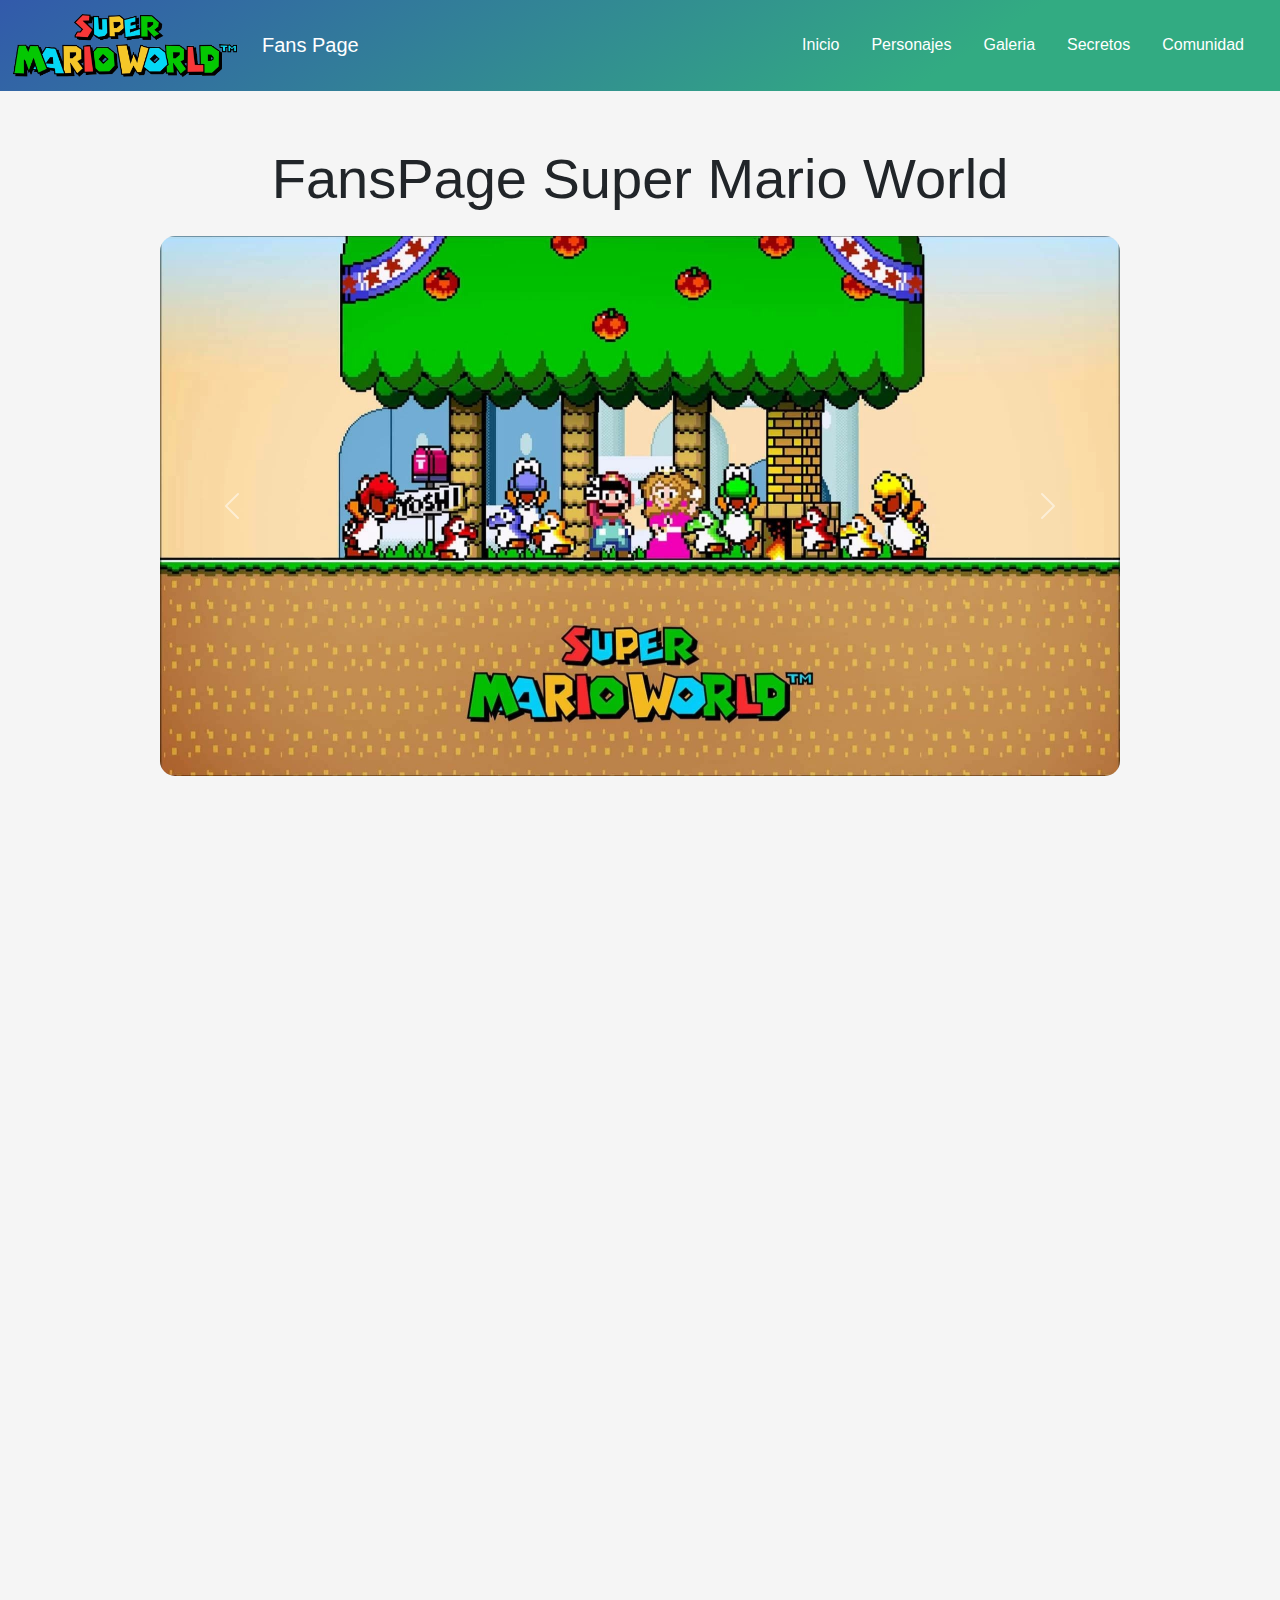
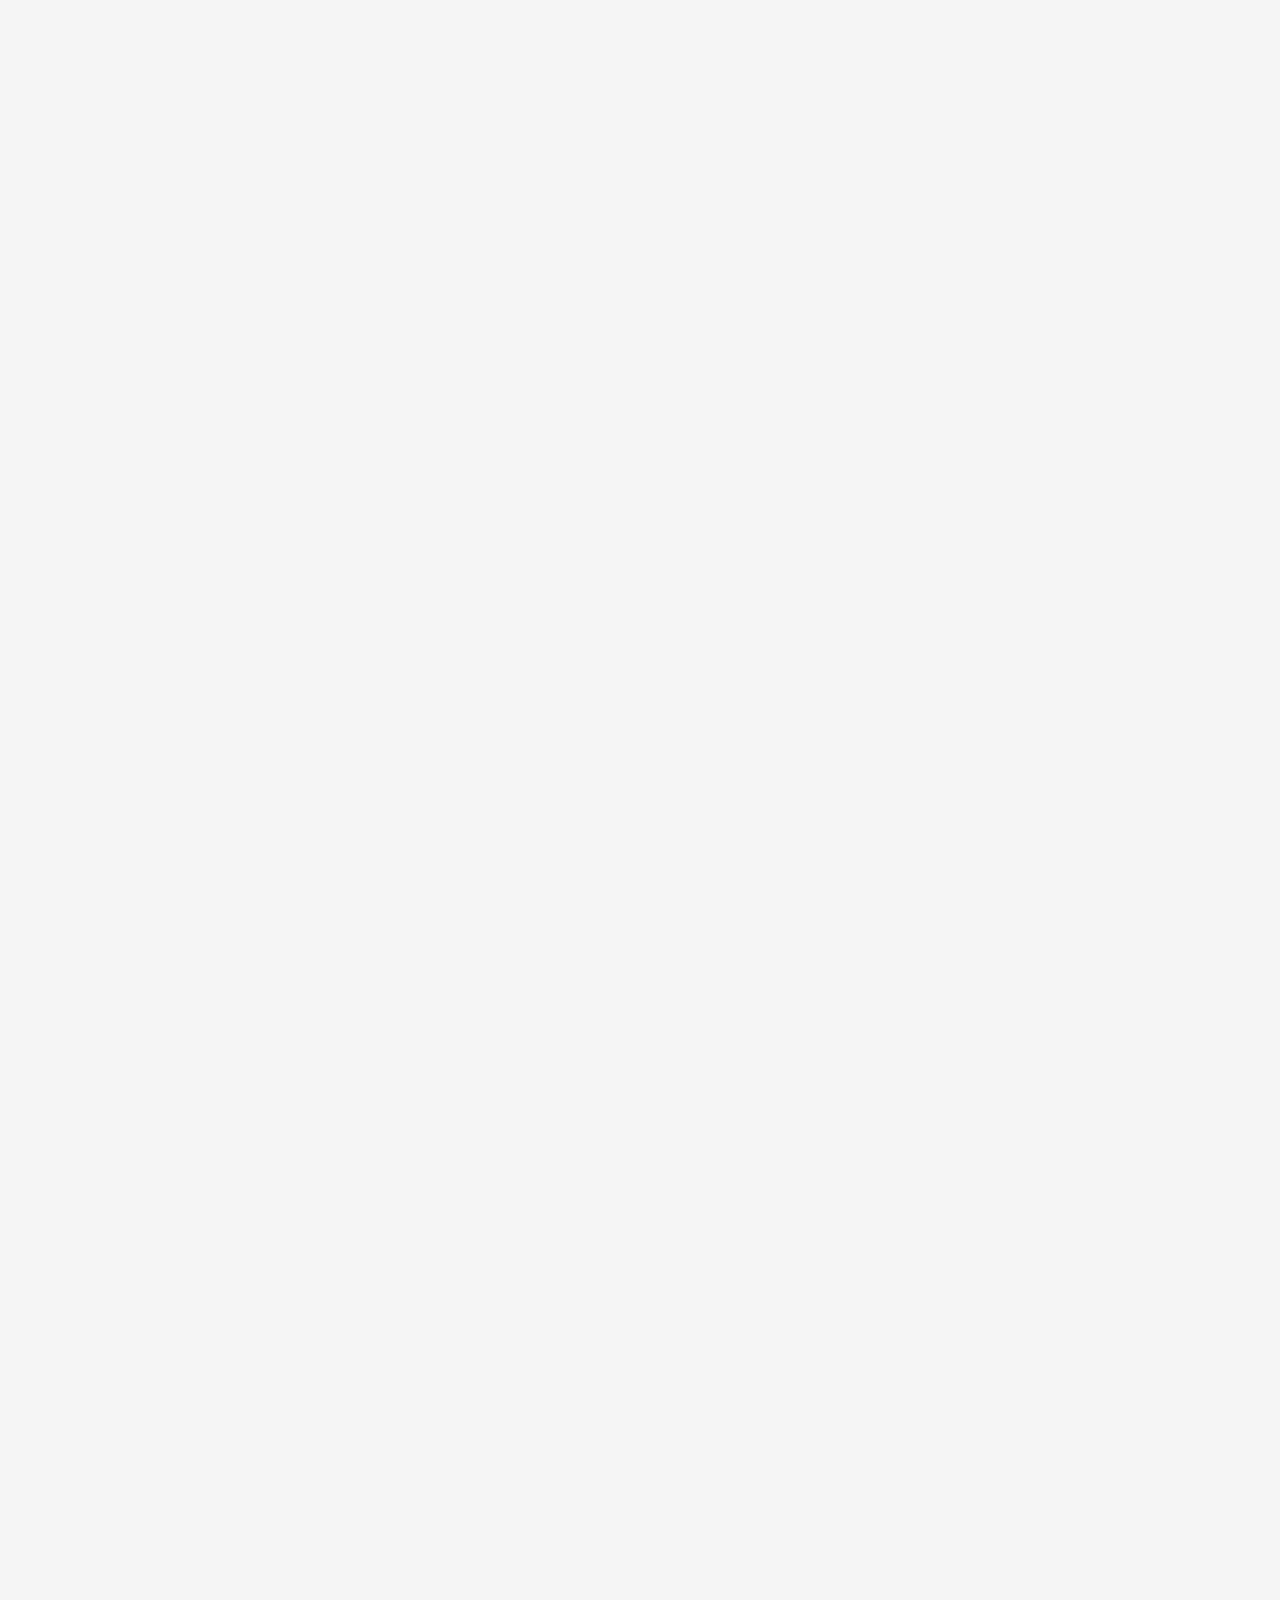
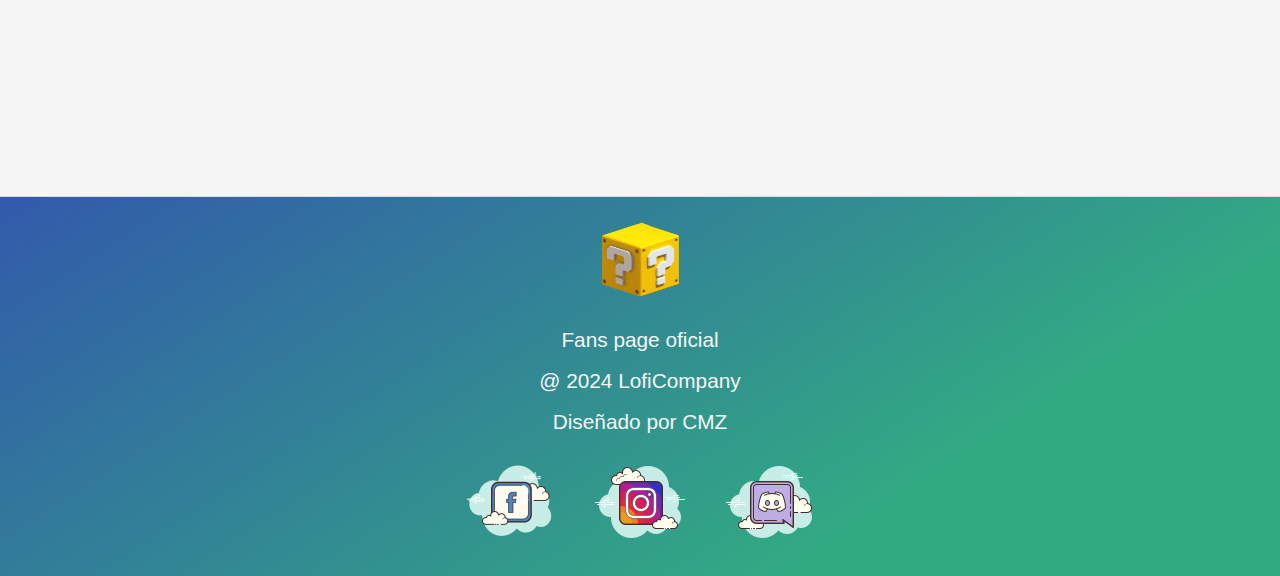
==== commit 91cf4e06: "V2  version con SASS y BOOSTRAP, RESPONSIVA, 5 HTML COMPLETOS" ====
--- a/index.html
+++ b/index.html
@@ -25,8 +25,8 @@
       href="https://cdnjs.cloudflare.com/ajax/libs/animate.css/4.1.1/animate.min.css"
     />
     <link href="https://unpkg.com/aos@2.3.1/dist/aos.css" rel="stylesheet" />
-    <link rel="stylesheet" href="../css/style.css" />
-    <title>Fans Page Super Mario World</title>
+    <link rel="stylesheet" href="./css/style.css" />
+    <title>Fans Page Super Mario</title>
   </head>
 
   <body>
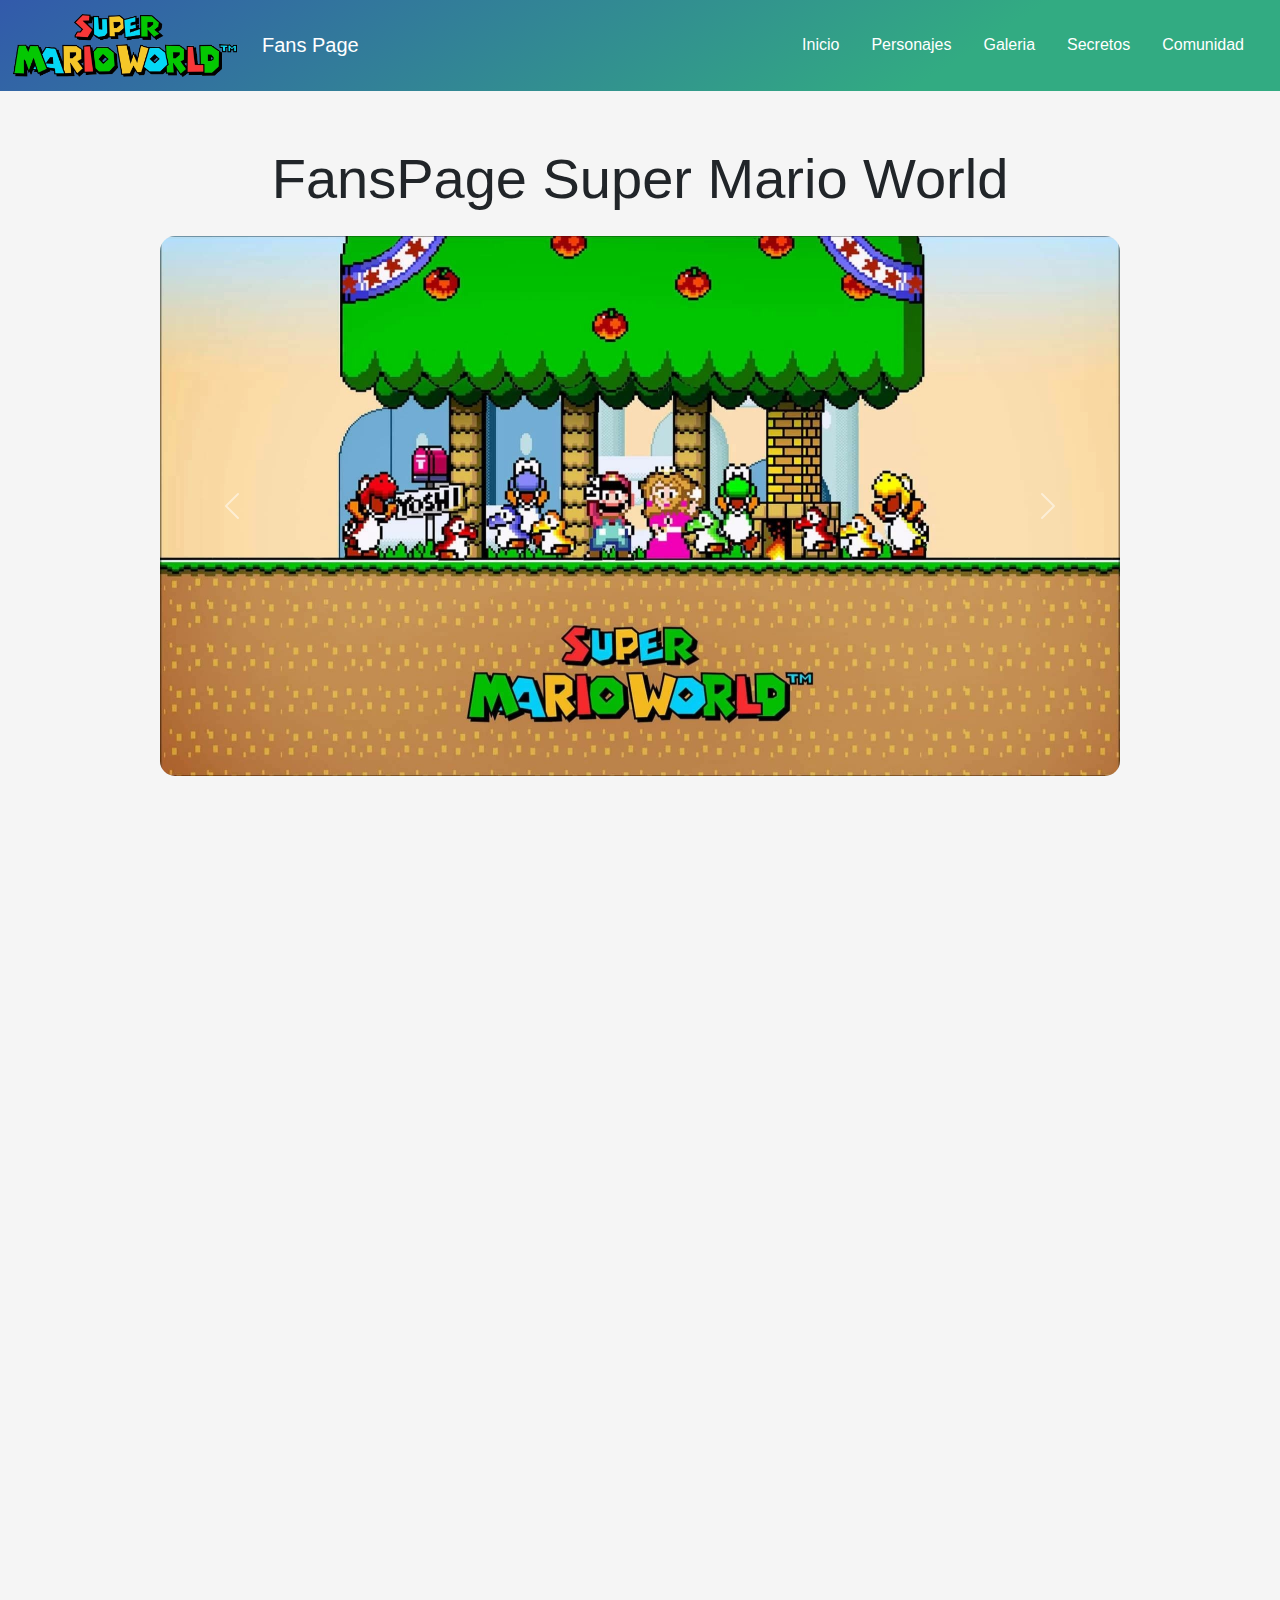
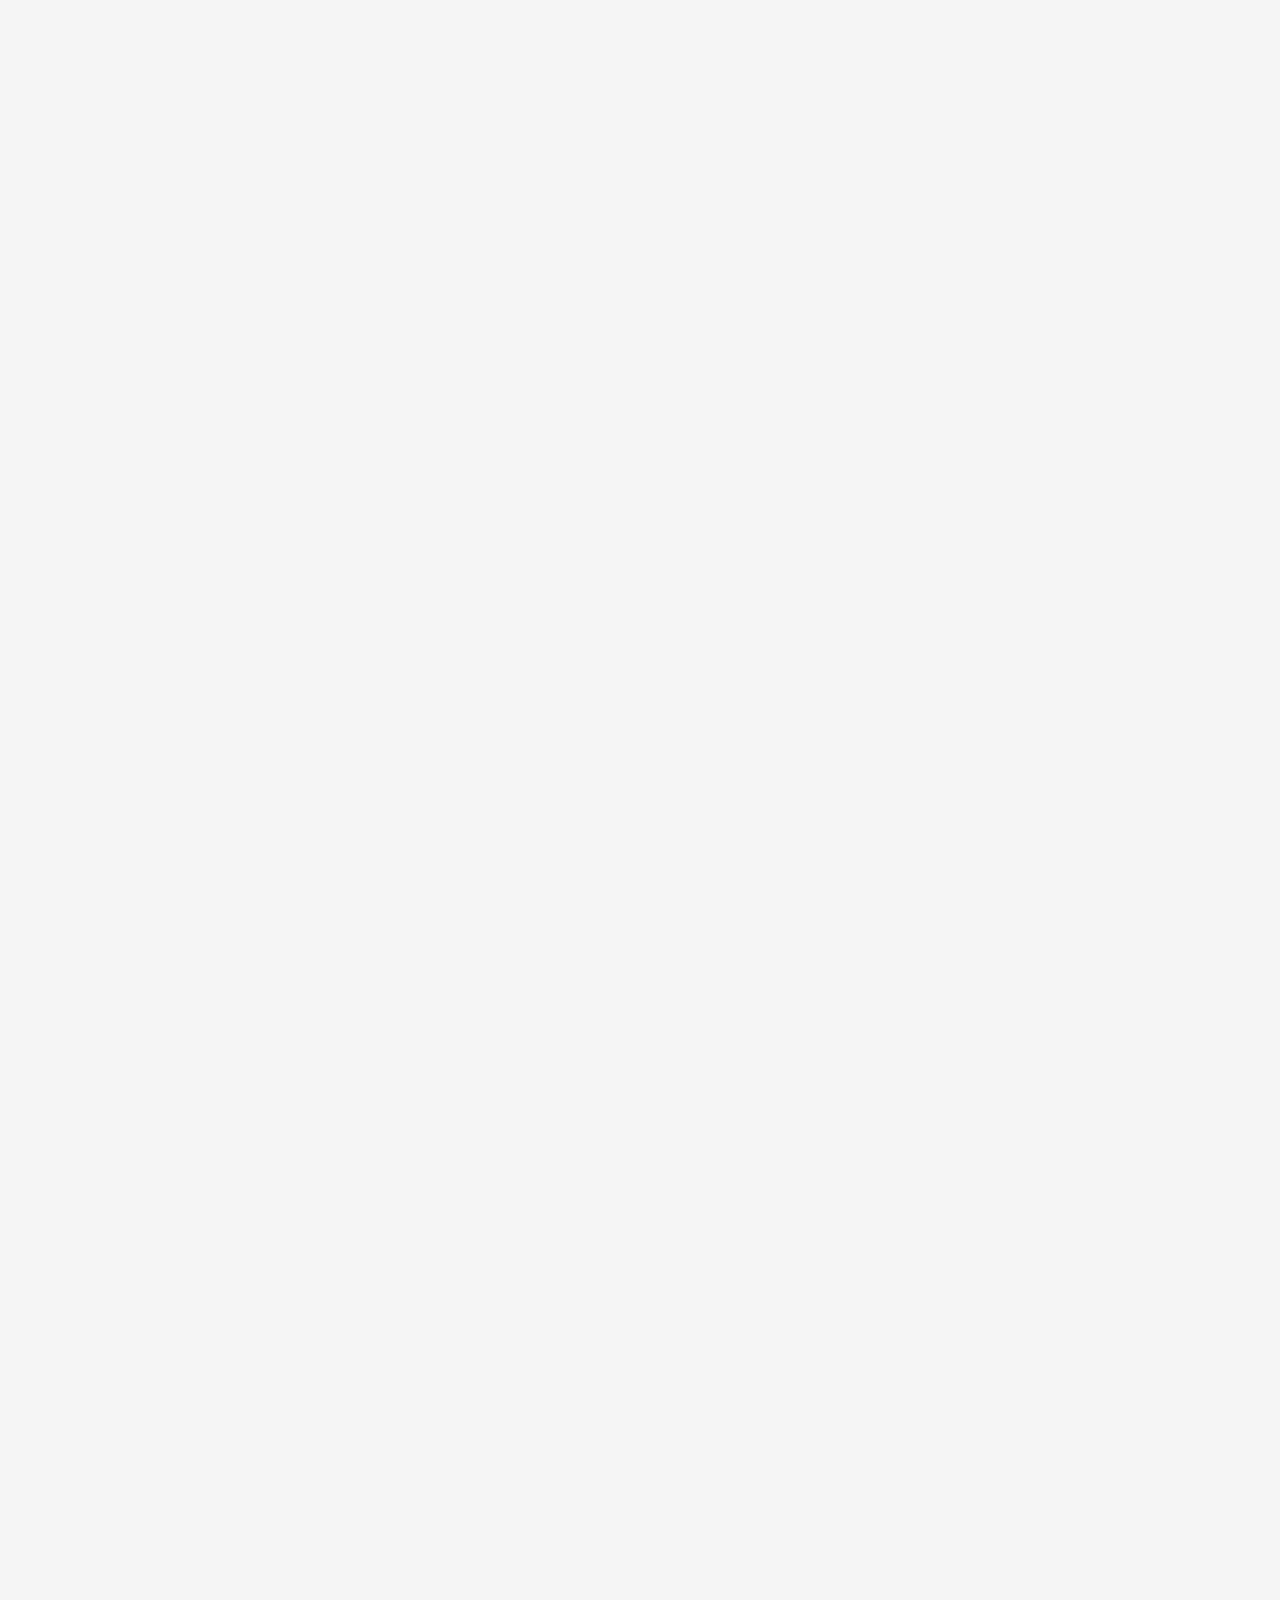
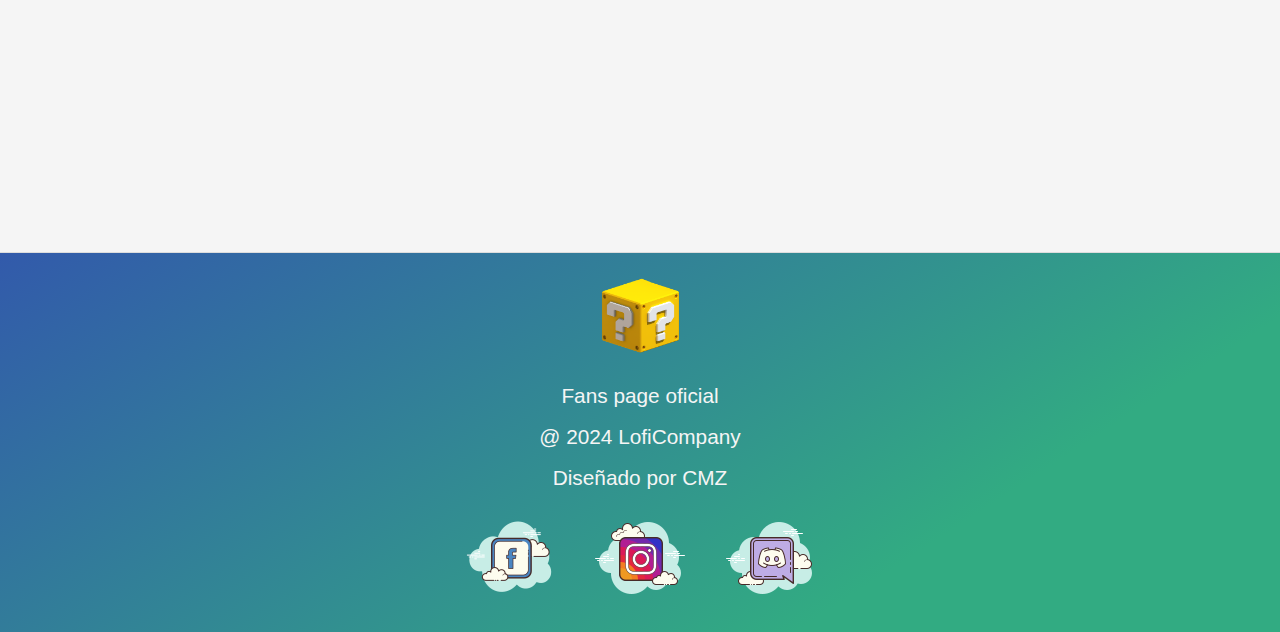
==== commit 3bb4b9c7: "Revision de mejoras entrega final" ====
--- a/index.html
+++ b/index.html
@@ -36,7 +36,7 @@
       <nav class="navbar navbar-expand-lg custom-nav">
         <img
           src="./images/logos/logo2.png"
-          alt="Logo"
+          alt="Logo de navbar de Super Mario World"
           class="logo-nav custom-logo"
         />
         <div class="container-fluid">
@@ -104,21 +104,21 @@
           <img
             src="./images/banner/banner01.jpg"
             class="d-block w-100"
-            alt="imagen-banner"
+            alt="Imagen tipo banner con personajes de Super Mario World"
           />
         </div>
         <div class="carousel-item">
           <img
             src="./images/banner/banner02.jpg"
             class="d-block w-100"
-            alt="imagen-banner"
+            alt="Imagen del iconico personaje Mario Bross"
           />
         </div>
         <div class="carousel-item">
           <img
             src="./images/banner/banner03.jpg"
             class="d-block w-100"
-            alt="imagen-banner"
+            alt="Imagen con Mario enfretandose a Bowser"
           />
         </div>
       </div>
@@ -144,19 +144,28 @@
 
     <!-- Seccion principal del index  -->
     <main class="main-seccion" data-aos="fade-up">
+      <h2 class="animate__animated animate__fadeIn" data-aos="fade-up">
+        Entradas Recientes
+      </h2>
       <section class="story-section">
         <div class="container">
           <div class="row" data-aos="fade-up">
             <!-- Tarjeta 1 -->
             <div class="col-md-4 mb-4" data-aos="fade-up">
-              <div class="card">
+              <div
+                class="card animate__animated animate__fadeIn"
+                data-aos="fade-up"
+              >
                 <img
                   src="./images/seccion/seccion01.jpg"
                   class="card-img-top"
-                  alt="Capítulo 1"
-                />
-                <div class="card-body">
-                  <h5 class="card-title">Introducción a Super Mario World</h5>
+                  alt="Imagen de creador de Super Mario World"
+                />
+                <div
+                  class="card-body nimate__animated animate__fadeIn"
+                  data-aos="fade-up"
+                >
+                  <h3 class="card-title">Introducción a Super Mario World</h3>
                   <p class="card-text">
                     Super Mario World es un videojuego de plataformas lanzado
                     para la Super Nintendo Entertainment System (SNES) en 1990.
@@ -168,14 +177,20 @@
 
             <!-- Tarjeta 2 -->
             <div class="col-md-4 mb-4" data-aos="fade-up">
-              <div class="card">
+              <div
+                class="card animate__animated animate__fadeIn"
+                data-aos="fade-up"
+              >
                 <img
                   src="./images/seccion/seccion02.jpg"
                   class="card-img-top"
-                  alt="Capítulo 2"
-                />
-                <div class="card-body">
-                  <h5 class="card-title">La Historia del Juego</h5>
+                  alt="Imagen con personajes de super mario world, lucha final con Bowser"
+                />
+                <div
+                  class="card-body nimate__animated animate__fadeIn"
+                  data-aos="fade-up"
+                >
+                  <h3 class="card-title">La Historia del Juego</h3>
                   <p class="card-text">
                     La historia de Super Mario World sigue a Mario mientras
                     viaja por Dinosaur Land para rescatar a la Princesa Peach
@@ -187,14 +202,20 @@
 
             <!-- Tarjeta 3 -->
             <div class="col-md-4 mb-4" data-aos="fade-up">
-              <div class="card">
+              <div
+                class="card animate__animated animate__fadeIn"
+                data-aos="fade-up"
+              >
                 <img
                   src="./images/seccion/seccion03.jpg"
                   class="card-img-top"
-                  alt="Capítulo 3"
-                />
-                <div class="card-body">
-                  <h5 class="card-title">Personajes Principales</h5>
+                  alt="Imagen de Fan Art con personajes principales"
+                />
+                <div
+                  class="card-body nimate__animated animate__fadeIn"
+                  data-aos="fade-up"
+                >
+                  <h3 class="card-title">Personajes Principales</h3>
                   <p class="card-text">
                     Los personajes principales en Super Mario World incluyen a
                     Mario, Luigi, la Princesa Peach y Bowser. Mario y Luigi son
@@ -206,14 +227,20 @@
 
             <!-- Tarjeta 4 -->
             <div class="col-md-4 mb-4" data-aos="fade-up">
-              <div class="card">
+              <div
+                class="card animate__animated animate__fadeIn"
+                data-aos="fade-up"
+              >
                 <img
                   src="./images/seccion/seccion04.jpg"
                   class="card-img-top"
-                  alt="Capítulo 4"
-                />
-                <div class="card-body">
-                  <h5 class="card-title">Nuevas Habilidades y Power-Ups</h5>
+                  alt="Imagen de Mario con Yoshi con las nuevas caracteristicas de poder volar"
+                />
+                <div
+                  class="card-body nimate__animated animate__fadeIn"
+                  data-aos="fade-up"
+                >
+                  <h3 class="card-title">Nuevas Habilidades y Power-Ups</h3>
                   <p class="card-text">
                     Super Mario World introduce varios power-ups nuevos,
                     incluyendo la capa de vuelo que permite a Mario planear y
@@ -225,14 +252,20 @@
 
             <!-- Tarjeta 5 -->
             <div class="col-md-4 mb-4" data-aos="fade-up">
-              <div class="card">
+              <div
+                class="card animate__animated animate__fadeIn"
+                data-aos="fade-up"
+              >
                 <img
                   src="./images/seccion/seccion05.jpg"
                   class="card-img-top"
-                  alt="Capítulo 5"
-                />
-                <div class="card-body">
-                  <h5 class="card-title">Mundo y Niveles</h5>
+                  alt="Imagen del mundo de Super Mario World"
+                />
+                <div
+                  class="card-body nimate__animated animate__fadeIn"
+                  data-aos="fade-up"
+                >
+                  <h3 class="card-title">Mundo y Niveles</h3>
                   <p class="card-text">
                     El juego presenta un extenso mapa de Dinosaur Land, dividido
                     en varios niveles temáticos y mundos. Cada mundo ofrece una
@@ -244,14 +277,20 @@
 
             <!-- Tarjeta 6 -->
             <div class="col-md-4 mb-4" data-aos="fade-up">
-              <div class="card">
+              <div
+                class="card animate__animated animate__fadeIn"
+                data-aos="fade-up"
+              >
                 <img
                   src="./images/seccion/seccion06.jpg"
                   class="card-img-top"
-                  alt="Capítulo 6"
-                />
-                <div class="card-body">
-                  <h5 class="card-title">Impacto y Legado</h5>
+                  alt="Imagen de Fan Art de agradecimiento por el legado de la franquicia de Supwer Mario"
+                />
+                <div
+                  class="card-body nimate__animated animate__fadeIn"
+                  data-aos="fade-up"
+                >
+                  <h3 class="card-title">Impacto y Legado</h3>
                   <p class="card-text">
                     Super Mario World es considerado uno de los mejores
                     videojuegos de todos los tiempos y ha tenido un impacto
@@ -266,23 +305,29 @@
     </main>
 
     <article class="container my-5" data-aos="fade-up">
-      <h2
+      <h4
         class="text-center fs-4 my-4 animate__animated animate__fadeIn"
         data-aos="fade-up"
       >
         Descubre los Secretos Ocultos de Super Mario World
-      </h2>
+      </h4>
 
       <section>
         <div class="row row-cols-1 row-cols-md-2 row-cols-lg-3 g-4">
           <div class="col">
-            <div class="card secret-card">
+            <div
+              class="card secret-card animate__animated animate__fadeIn"
+              data-aos="fade-up"
+            >
               <img
                 src="./images/galeria/secret1.jpg"
                 class="card-img-top"
-                alt="Secreto 1"
+                alt="Imagen de una etapa bonus"
               />
-              <div class="card-body">
+              <div
+                class="card-body animate__animated animate__fadeIn"
+                data-aos="fade-up"
+              >
                 <h5 class="card-title">Mini Bonus</h5>
                 <p class="card-text">
                   Explora los emocionantes bonus en Super Mario World para
@@ -295,13 +340,19 @@
             </div>
           </div>
           <div class="col">
-            <div class="card secret-card">
+            <div
+              class="card secret-card animate__animated animate__fadeIn"
+              data-aos="fade-up"
+            >
               <img
-                src="./images/galeria/secret2.jpg"
+                src="./images/galeria/secret2b.jpg"
                 class="card-img-top"
-                alt="Secreto 2"
+                alt="Imagen del mundo especial de las estrellas"
               />
-              <div class="card-body">
+              <div
+                class="card-body animate__animated animate__fadeIn"
+                data-aos="fade-up"
+              >
                 <h5 class="card-title">Star road</h5>
                 <p class="card-text">
                   Star Road en Super Mario World es un mundo especial lleno de
@@ -314,13 +365,19 @@
             </div>
           </div>
           <div class="col">
-            <div class="card secret-card">
+            <div
+              class="card secret-card animate__animated animate__fadeIn"
+              data-aos="fade-up"
+            >
               <img
                 src="./images/galeria/secret3.jpg"
                 class="card-img-top"
-                alt="Secreto 3"
+                alt="Imagen del mundo especial escondido dentro del juego"
               />
-              <div class="card-body">
+              <div
+                class="card-body animate__animated animate__fadeIn"
+                data-aos="fade-up"
+              >
                 <h5 class="card-title">Mundo Especial</h5>
                 <p class="card-text">
                   Explora los secretos más desafiantes de Super Mario World.
@@ -341,13 +398,16 @@
       class="gameplay-video container text-center py-5"
       data-aos="fade-up"
     >
-      <h2 class="text-center fs-4 my-4 animate__animated animate__fadeIn">
+      <h5 class="animate__animated animate__fadeIn" data-aos="fade-up">
         Echa un vistazo al trailer
-      </h2>
-      <p class="mb-4 animate__animated animate__fadeIn">
+      </h5>
+      <p class="mb-4 animate__animated animate__fadeIn" data-aos="fade-up">
         Aquí tienes el trailer del juego. ¡No te lo pierdas!
       </p>
-      <div class="video-wrapper">
+      <div
+        class="video-wrapper animate__animated animate__fadeIn"
+        data-aos="fade-up"
+      >
         <iframe
           class="img-fluid"
           src="https://www.youtube.com/embed/-WpgCFSLtLo?si=v-C6lc8yGeIS2wo4"
@@ -366,7 +426,7 @@
       <div class="container">
         <img
           src="./images/logos/footer.png"
-          alt="Logo de Mario"
+          alt="Logo de footer de Super Mario World"
           class="footer-logo mb-3"
         />
         <p class="footer-text mb-1">Fans page oficial</p>
@@ -378,17 +438,17 @@
             target="_blank"
             class="social-icon me-3"
           >
-            <img src="./images/logos/facebook.png" alt="Facebook" />
+            <img src="./images/logos/facebook.png" alt="Logo de Facebook" />
           </a>
           <a
             href="https://www.instagram.com"
             target="_blank"
             class="social-icon me-3"
           >
-            <img src="./images/logos/instagram.png" alt="Instagram" />
+            <img src="./images/logos/instagram.png" alt="Logo de Instagram" />
           </a>
           <a href="https://discord.com/" target="_blank" class="social-icon">
-            <img src="./images/logos/discord.png" alt="Discord" />
+            <img src="./images/logos/discord.png" alt="Logo de Discord" />
           </a>
         </div>
       </div>
--- a/css/style.css
+++ b/css/style.css
@@ -1,27 +1,30 @@
 @charset "UTF-8";
 body {
-  background-color: whitesmoke; /* Color de fondo del cuerpo */
+  background-color: whitesmoke;
   font-family: Arial, sans-serif;
   margin: 0;
   padding: 0;
 }
 body main {
   padding: 20px;
-  background-color: whitesmoke; /* Color de fondo de la sección principal */
-}
-body h1, body h2, body p, body a {
+  background-color: whitesmoke;
+}
+body h1,
+body h2,
+body p,
+body a {
   font-family: "Lucida Sans", "Lucida Sans Regular", "Lucida Grande", "Lucida Sans Unicode", Geneva, Verdana, sans-serif;
 }
 body .main-seccion {
   padding: 20px;
-  text-align: center; /* Puedes mantener este estilo si deseas centrar el texto */
+  text-align: center;
 }
 body .titulo-principal {
-  text-align: center; /* Centra el texto horizontalmente */
-  margin: 20px 0; /* Margen superior e inferior */
-  font-size: 2.5em; /* Tamaño de la fuente */
-  font-weight: bold; /* Texto en negrita */
-  color: #333; /* Color del texto */
+  text-align: center;
+  margin: 20px 0;
+  font-size: 2.5em;
+  font-weight: bold;
+  color: #333;
 }
 body .story-section {
   padding: 20px;
@@ -29,30 +32,30 @@
 }
 body .card {
   display: flex;
-  flex-direction: column; /* Asegura que el contenido se alinee verticalmente */
-  height: 100%; /* Asegura que todas las tarjetas tengan la misma altura */
+  flex-direction: column;
+  height: 100%;
 }
 body .card .card-img-top {
-  width: 100%; /* Ajusta el ancho de la imagen al contenedor de la tarjeta */
-  height: 350px; /* Altura fija para la imagen */
-  object-fit: cover; /* Cubre el área de la tarjeta sin distorsionar la imagen */
+  width: 100%;
+  height: 350px;
+  object-fit: cover;
 }
 body .card .card-body {
-  flex: 1; /* Hace que el cuerpo de la tarjeta se expanda para llenar el espacio restante */
+  flex: 1;
 }
 body .card .card-text {
   text-align: justify;
 }
 body #carouselExampleFade img {
-  max-height: 650px; /* Ajusta esta altura según tus necesidades */
-  border-radius: 15px; /* Puedes ajustar este valor para más o menos redondez */
+  max-height: 650px;
+  border-radius: 15px;
 }
 
 .character-avatar {
   width: 100%;
   height: auto;
-  border-radius: 5%; /* Hace las imágenes circulares, como avatares */
-  box-shadow: 0 6px 12px rgba(0, 0, 0, 0.3); /* Sombra más intensa al pasar el cursor */
+  border-radius: 5%;
+  box-shadow: 0 6px 12px rgba(0, 0, 0, 0.3);
 }
 
 .character-container {
@@ -136,6 +139,10 @@
   background-color: #0056b3;
 }
 
+.titulo-unirse {
+  text-align: center;
+}
+
 footer {
   display: flex;
   flex-direction: column;
@@ -188,9 +195,9 @@
   padding: 15px; /* Espacio entre las imágenes */
 }
 .gallery-item img {
-  width: 120%; /* Asegura que la imagen ocupe todo el ancho del contenedor */
-  height: auto; /* Mantiene la proporción */
-  max-width: 600px; /* Ajusta este valor según el tamaño deseado */
+  width: 100%; /* Asegura que la imagen ocupe todo el ancho del contenedor */
+  height: 250px; /* Ajusta el tamaño para que las imágenes sean más grandes */
+  object-fit: cover; /* Ajusta la imagen para llenar el contenedor sin deformarla */
   cursor: pointer;
   transition: transform 0.3s ease, box-shadow 0.3s ease;
 }
@@ -384,6 +391,10 @@
   margin-bottom: 1rem; /* Espacio debajo del texto */
 }
 
+.cajas-secretos {
+  text-align: justify;
+}
+
 .gameplay-video {
   margin-bottom: 50px;
 }
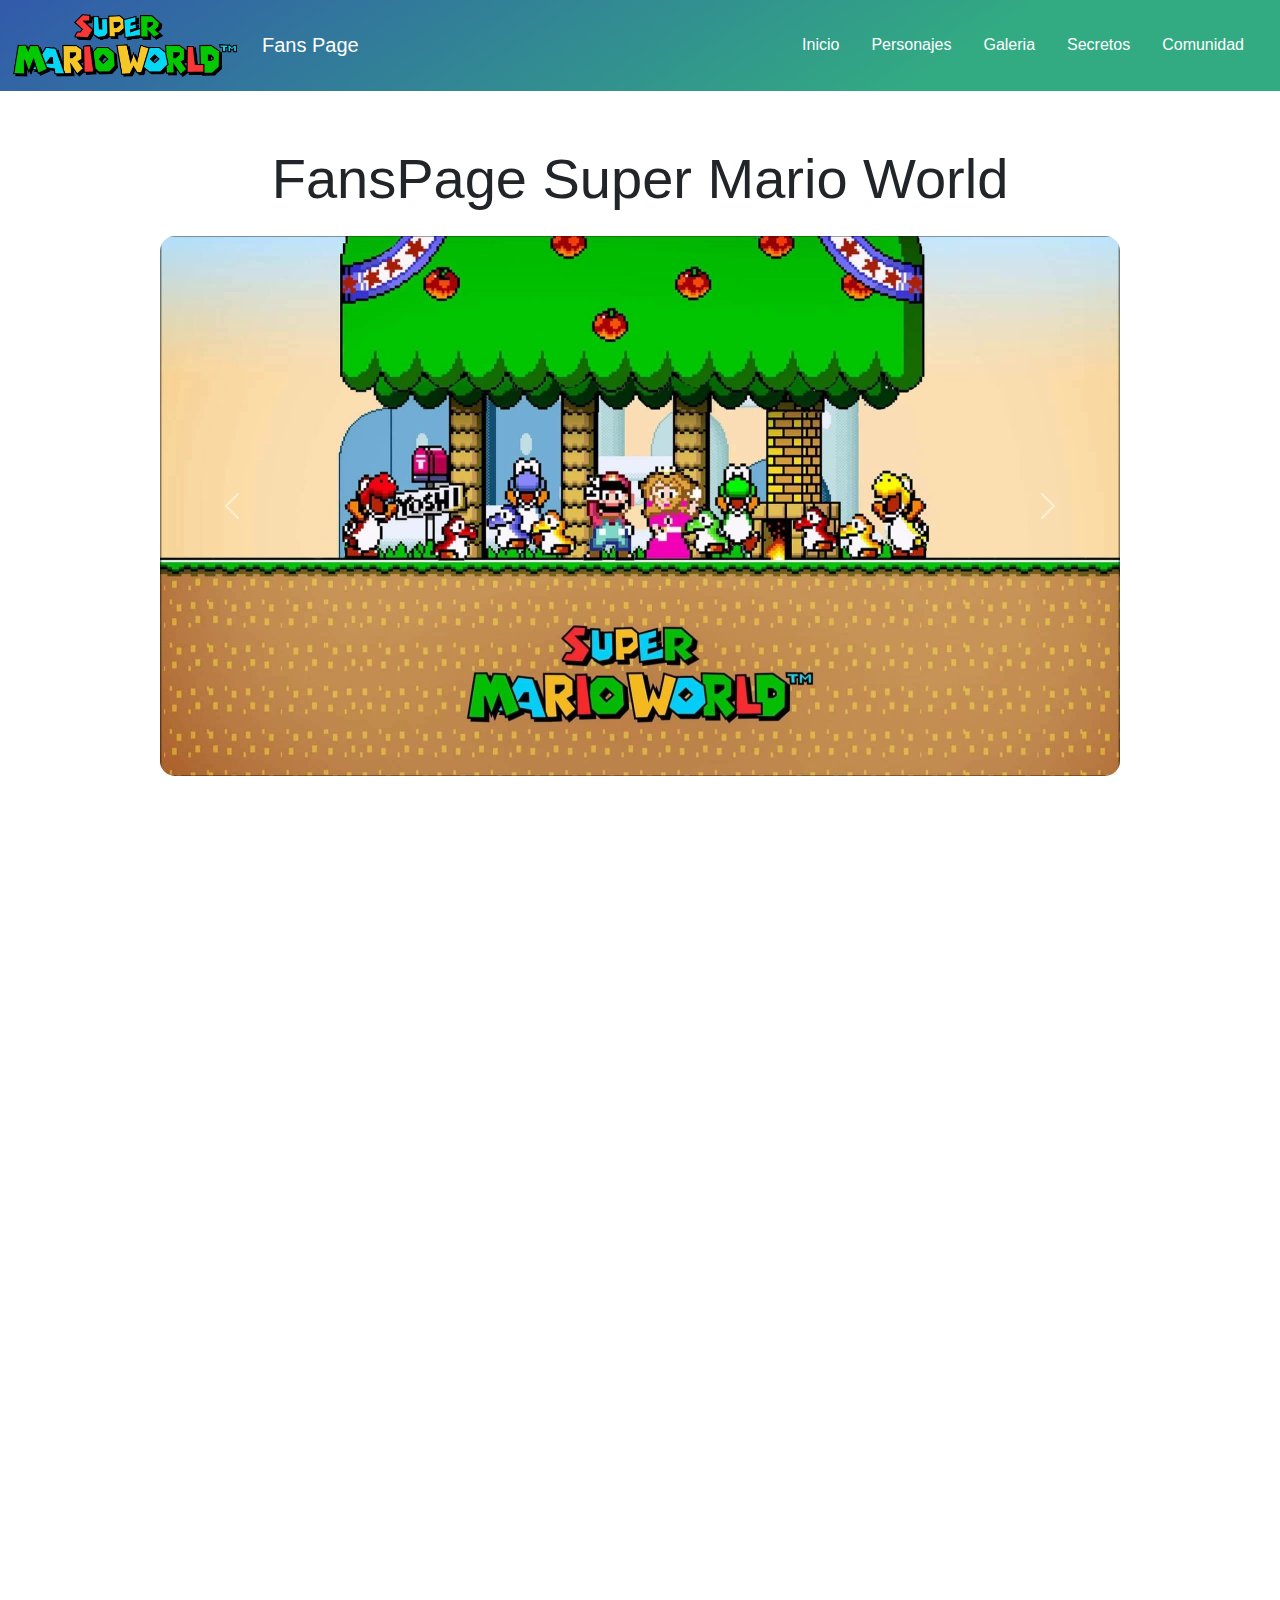
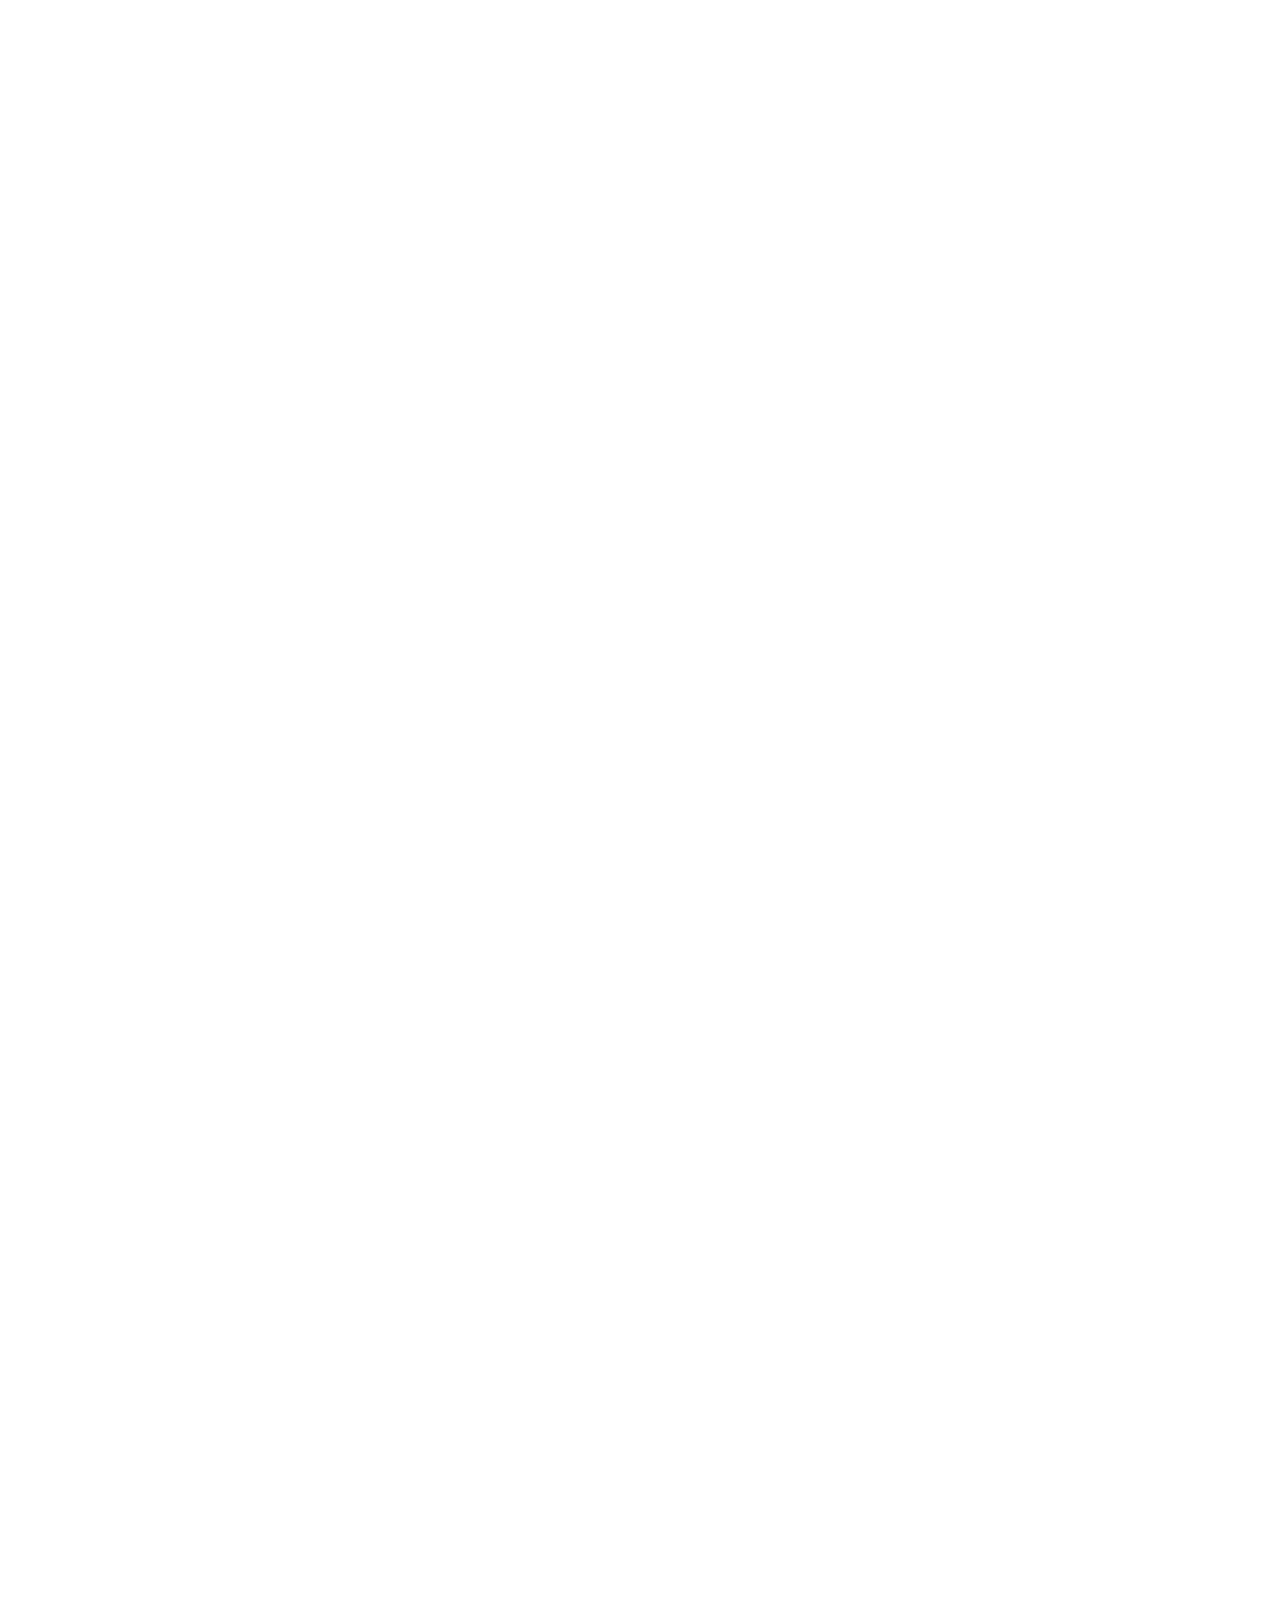
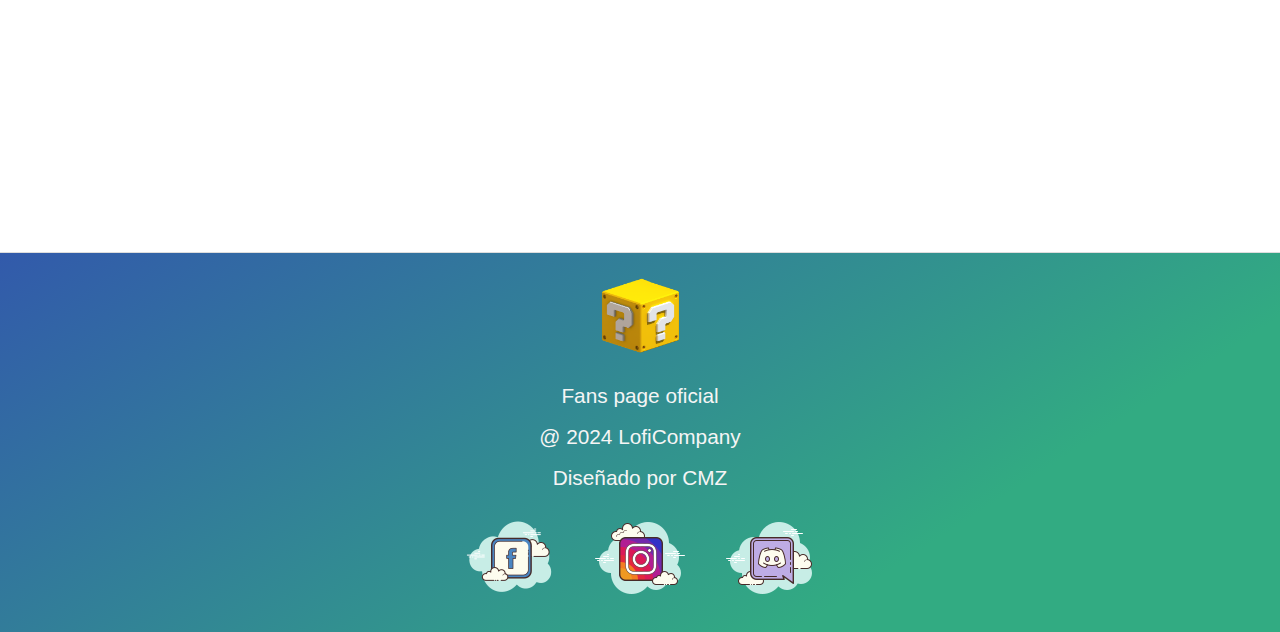
==== commit 7e4ca159: "Version Final proyecto terminado, revision de enlaces" ====
--- a/index.html
+++ b/index.html
@@ -3,6 +3,15 @@
   <head>
     <meta charset="UTF-8" />
     <meta name="viewport" content="width=device-width, initial-scale=1.0" />
+    <meta
+      name="description"
+      content="Fans Page dedicado al videojuego de Super Mario World, Descubre los secretos y niveles ocultos."
+    />
+    <meta
+      name="keywords"
+      content="Fans Page, Wiki, Super Mario World, Super Nintendo, Retro, Gameplay Super Mario World"
+    />
+    <link rel="stylesheet" href="./css/style.css" />
     <link
       rel="icon"
       href="./images/favicon/marioFavicon.ico"
@@ -25,7 +34,7 @@
       href="https://cdnjs.cloudflare.com/ajax/libs/animate.css/4.1.1/animate.min.css"
     />
     <link href="https://unpkg.com/aos@2.3.1/dist/aos.css" rel="stylesheet" />
-    <link rel="stylesheet" href="./css/style.css" />
+
     <title>Fans Page Super Mario</title>
   </head>
 
@@ -34,11 +43,13 @@
 
     <header>
       <nav class="navbar navbar-expand-lg custom-nav">
-        <img
-          src="./images/logos/logo2.png"
-          alt="Logo de navbar de Super Mario World"
-          class="logo-nav custom-logo"
-        />
+        <a href="/index.html">
+          <img
+            src="./images/logos/logo2.png"
+            alt="Logo de navbar de Super Mario World"
+            class="logo-nav custom-logo"
+          />
+        </a>
         <div class="container-fluid">
           <a class="navbar-brand text-white custom-text" href="#">Fans Page</a>
           <button
@@ -424,11 +435,13 @@
 
     <footer class="bg-primary text-white text-center py-4">
       <div class="container">
-        <img
-          src="./images/logos/footer.png"
-          alt="Logo de footer de Super Mario World"
-          class="footer-logo mb-3"
-        />
+        <a href="/index.html">
+          <img
+            src="./images/logos/footer.png"
+            alt="Logo de footer de Super Mario World"
+            class="footer-logo mb-3"
+          />
+        </a>
         <p class="footer-text mb-1">Fans page oficial</p>
         <p class="footer-text mb-1">@ 2024 LofiCompany</p>
         <p class="footer-text mb-0">Diseñado por CMZ</p>
--- a/css/style.css
+++ b/css/style.css
@@ -1,13 +1,13 @@
 @charset "UTF-8";
 body {
-  background-color: whitesmoke;
+  background-color: white;
   font-family: Arial, sans-serif;
   margin: 0;
   padding: 0;
 }
 body main {
   padding: 20px;
-  background-color: whitesmoke;
+  background-color: white;
 }
 body h1,
 body h2,
@@ -104,7 +104,7 @@
 
 .welcome-section,
 .join-section {
-  background-color: #f9f9f9;
+  background-color: white;
   border: 1px solid #ddd;
   border-radius: 8px;
   padding: 25px;
@@ -296,6 +296,33 @@
 @media (max-width: 768px) {
   .secret-card {
     max-width: 90%; /* Ajusta el ancho máximo en vista móvil */
+  }
+}
+/* Media Query para dispositivos móviles */
+@media (max-width: 767.98px) {
+  .gallery-item {
+    flex: 0 0 100%; /* Ocupa el 100% del ancho en pantallas pequeñas */
+    max-width: 100%; /* Limita el ancho máximo al 100% */
+    padding: 5px; /* Reduce el espacio entre las imágenes */
+  }
+  .gallery-item img {
+    height: auto; /* Ajusta la altura automáticamente para mantener la proporción */
+  }
+}
+@media (max-width: 768px) {
+  .secret-title {
+    font-size: 1.2rem; /* Disminuye el tamaño de fuente para móviles */
+    margin-bottom: 0.8rem; /* Ajusta el margen inferior */
+  }
+  .secret-text {
+    margin-top: 1rem; /* Ajusta el margen superior */
+    margin-bottom: 1.5rem; /* Da más espacio inferior */
+  }
+  .cajas-secretos {
+    padding: 1rem; /* Añade padding a la caja de texto para más espacio */
+  }
+  .img-fluid {
+    margin-bottom: 1.5rem; /* Añade espacio debajo de la imagen en móviles */
   }
 }
 .character-card {
